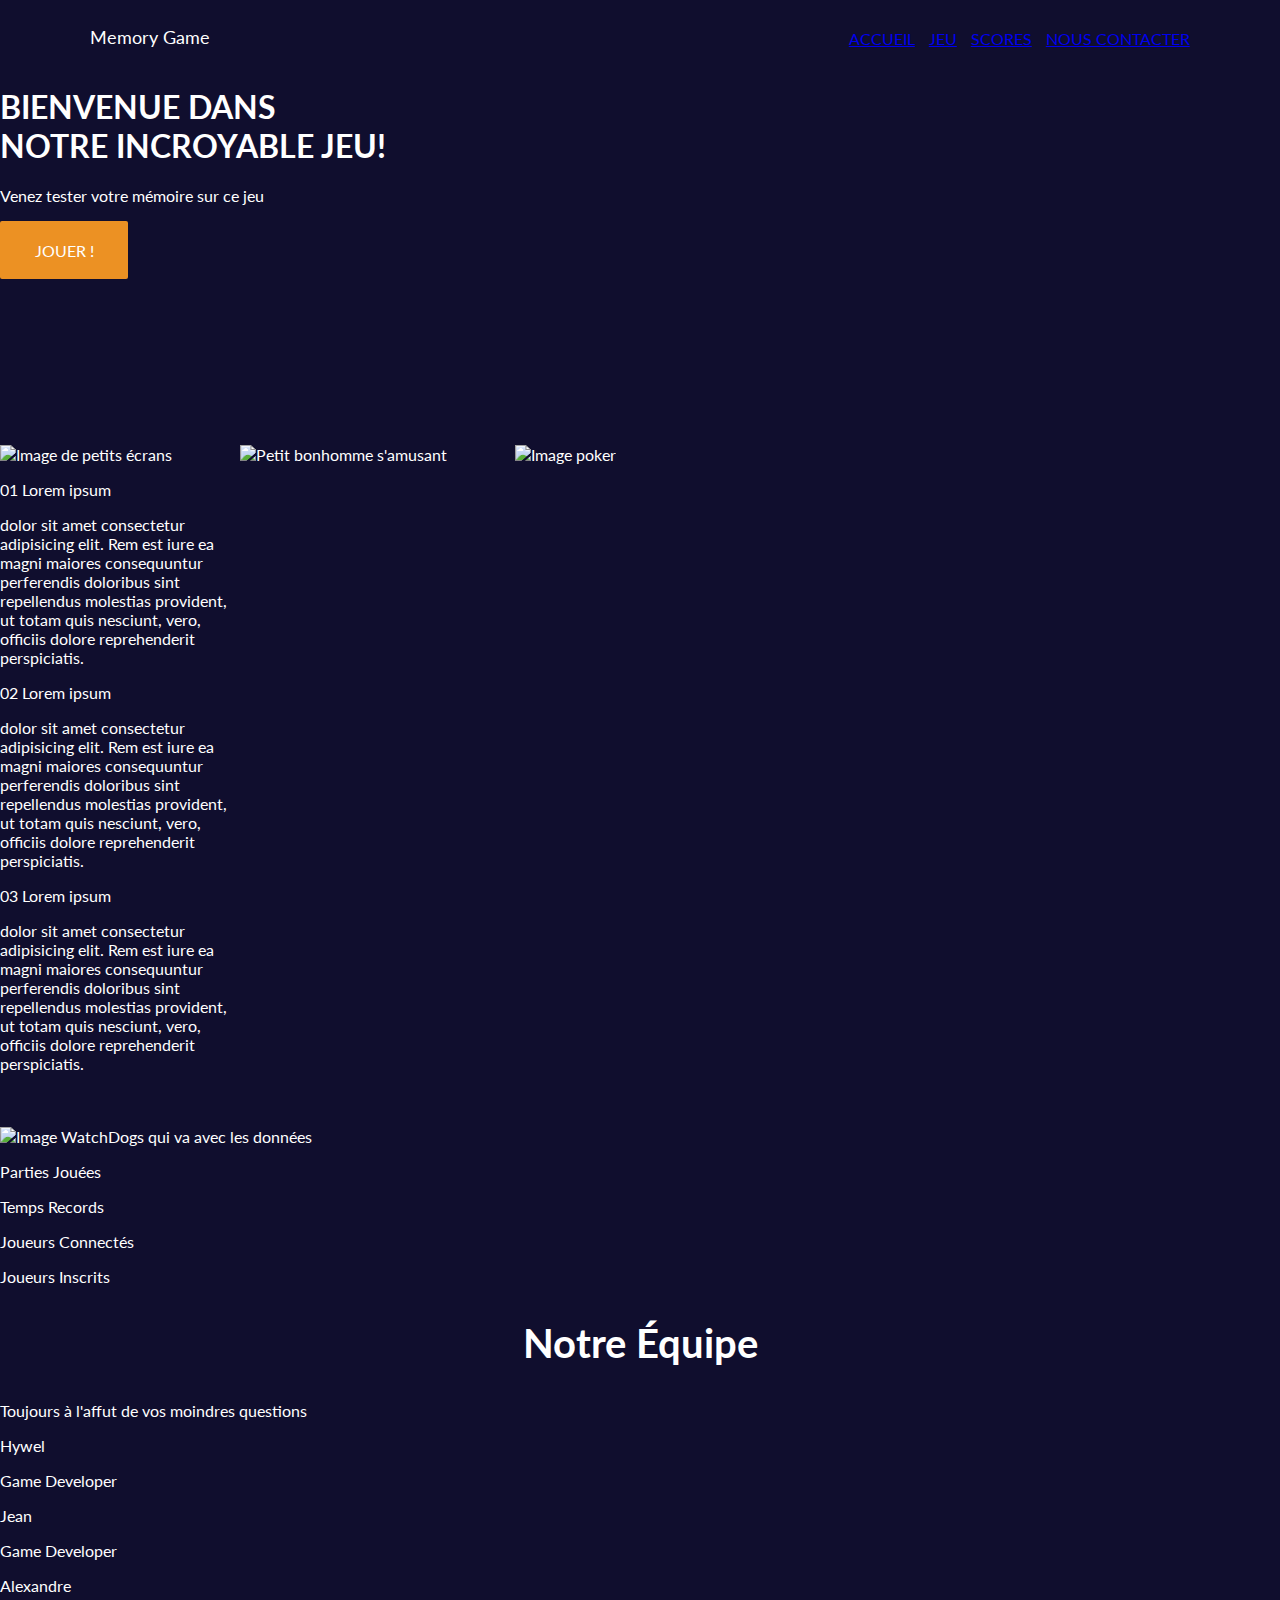
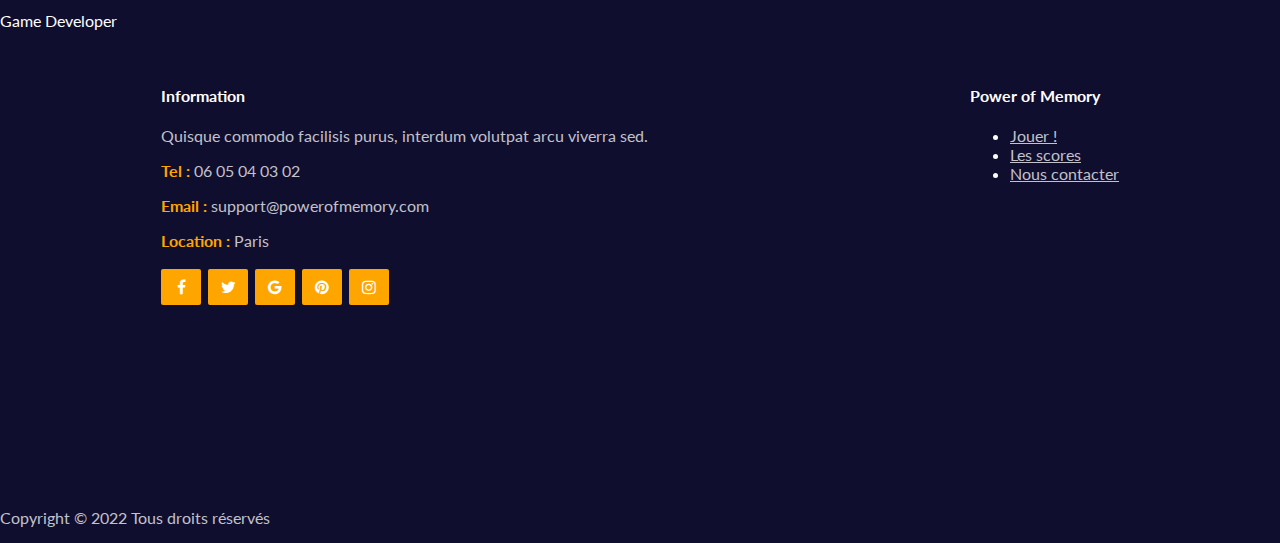
==== index.html @ 87649cc9 "add social icons" ====
<!DOCTYPE html>
<html lang="en">
    <head>
        <meta charset="UTF-8">
        <meta http-equiv="X-UA-Compatible" content="IE=edge">
        <meta name="viewport" content="width=device-width, initial-scale=1.0">
        <title>Page d'accueil</title>
        <link rel="stylesheet" href="assets/Index/header.css">
        <link rel="stylesheet" href="assets/Index/main.css">
        <link rel="stylesheet" href="assets/Index/footer.css">
        <!--Ajouter les boutons de réseaux sociaux-->
        <link rel="stylesheet" href="https://cdnjs.cloudflare.com/ajax/libs/font-awesome/4.7.0/css/font-awesome.min.css">
    </head>
    <body>
        <div class="background-naviguation">
            <!--Barre de naviguation de la page-->
            <header> 
                <p class="title">Memory Game</p> 
                <div class="links">
                    <div class="links2"> 
                        <a href="Accueil" id="lien">ACCUEIL</a>
                        <a href="Jeu" id="lien">JEU</a>
                        <a href="Scores" id="lien">SCORES</a>
                        <a href="Contact" id="lien">NOUS CONTACTER</a>
                    </div>
                </div>
            </header>

            <!--Ici c'est le Bienvenue-->
            <div> 
                <h1 class="titre-accueil">BIENVENUE DANS <br> NOTRE INCROYABLE JEU!</h1>

                <p class="accroche-titre">Venez tester votre mémoire sur ce jeu</p>

                <div class="Block-Jouer">
                    <a href="Jouer" class="Jouer"> <div>JOUER !</div> </a>
                </div>
            </div>
        </div>

        <!--Texte Explication Jeu-->
        <div class="block-Texts-Images"> <!---Block principal qui contient tous les blocks images et textes-->
            <div class="block-Images"> <!--Sous block du block principal contient les images-->
                <img src="/Projet-Puissance_4/assets/Images/images1.png" alt="Image de petits écrans" id="Images">
                <img src="/Projet-Puissance_4/assets/Images/images2.jpeg" alt="Petit bonhomme s'amusant" id="Images">
                <img src="/Projet-Puissance_4/assets/Images/images3.jpeg" alt="Image poker" id="Images">
            </div>
            <div class="block-Texts"> <!--Sous block du block principal contient les textes d'explication-->
                <div class="Textes1">
                    <p>01 Lorem ipsum</p>
                    <p>dolor sit amet consectetur <br> adipisicing elit. Rem est iure ea <br> magni maiores consequuntur <br> perferendis doloribus sint <br> repellendus molestias provident, <br> ut totam quis nesciunt, vero, <br> officiis dolore reprehenderit <br> perspiciatis.</p>
                </div>
                <div class="Textes2">
                    <p>02 Lorem ipsum</p>
                    <p>dolor sit amet consectetur <br> adipisicing elit. Rem est iure ea <br> magni maiores consequuntur <br> perferendis doloribus sint <br> repellendus molestias provident, <br> ut totam quis nesciunt, vero, <br> officiis dolore reprehenderit <br> perspiciatis.</p>
                </div>
                <div class="Textes3">               
                    <p>03 Lorem ipsum</p>
                    <p >dolor sit amet consectetur <br> adipisicing elit. Rem est iure ea <br> magni maiores consequuntur <br> perferendis doloribus sint <br> repellendus molestias provident, <br> ut totam quis nesciunt,  vero, <br> officiis dolore reprehenderit <br> perspiciatis.</p>
                </div>
            </div>
        </div>
        
        <!--Infos données jeu-->
        <div class="background-donnees">
            <br>
            <br>
            <div class="block-image-donnees">
                <div>
                    <img src="/Projet-Puissance_4/assets/Images/img-donnee.jpeg" alt="Image WatchDogs qui va avec les données">
                </div>
                <div class="all-donnees">
                    <div class="donnees-parties">
                        <div class="text1">
                            <p>Parties Jouées</p>
                        </div>
                        <div class="text2">
                            <p>Temps Records</p>
                        </div>
                    </div>
                    <div class="donnees-joueurs">
                        <div class="text3">
                            <p>Joueurs Connectés</p>
                        </div>
                        <div class="text4">
                            <p>Joueurs Inscrits</p>
                        </div>
                    </div>
                </div>
            </div>

            <!--Infos sur les Créateurs-->
            <h2 class="team">Notre Équipe</h2>
            <p class="accroche-team">Toujours à l'affut de vos moindres questions</p>

            
            <p class="noms-team">Hywel</p>
            <p>Game Developer</p>
            <a href=""></a>
            <a href=""></a>
            <a href=""></a>

            <p class="noms-team">Jean</p>
            <p>Game Developer</p>
            <a href=""></a>
            <a href=""></a>
            <a href=""></a>

            <p class="noms-team">Alexandre</p>
            <p>Game Developer</p>
            <a href="insta"></a>
            <a href="discord"></a>
            <a href="facebook"></a>
            <br>
        </div>

        <div class="background-Infos">
            <!--Informations et liens vers les réseaux sociaux et les autres pages-->
            <div class="informations">
                <article>
                    <h4>Information</h4>
                    <p>Quisque commodo facilisis purus, interdum volutpat arcu viverra sed.</p>
                    <p><strong>Tel :</strong> 06 05 04 03 02</p>
                    <p><strong>Email :</strong> support@powerofmemory.com</p>
                    <p><strong>Location :</strong> Paris</p>
                    <!--Lien vers les réseaux sociaux-->
                    <div>
                        <a href="#" class="fa fa-facebook"></a>
                        <a href="#" class="fa fa-twitter"></a>
                        <a href="#" class="fa fa-google"></a>
                        <a href="#" class="fa fa-pinterest"></a>
                        <a href="#" class="fa fa-instagram"></a>
                    </div>
                </article>
                <!--Lien vers d'autres pages html-->
                <aside>
                    <h4>Power of Memory</h4>
                    <ul>
                        <li><a href="index.html">Jouer !</a></li>
                        <li><a href="index.html">Les scores</a></li>
                        <li><a href="index.html">Nous contacter</a></li>
                    </ul>
                </aside>
            </div>
        

        <!--Voici le footer>-->
        <footer>
            <!--Message Cooyright-->
            <p>Copyright © 2022 Tous droits réservés</p>
        </footer>
        </div>
    </body>
</html>
---- assets/Index/header.css ----
header{
    display: flex;
    justify-content: space-around;
    color: white;
}

.links{
    display: flex;
    align-self: center;
    margin-left: 25%;
}

.links2{
    margin-top: 3%;
}

#lien{
    padding-left: 10px;
}

.title{
    margin-right: 10%;
    font-size: large;
    margin-top: 2%;
}
---- assets/Index/main.css ----
@import url('https://fonts.googleapis.com/css2?family=Lato&display=swap');



/* Styles global du texte de la page */

body{
    font-family: 'Lato', sans-serif;
    background-color: rgba(16,14,46,255);
    margin: 0%;
    color:  white;
}



/* Arrière plan du header jusqu'au bouton Jouer */

.backgroundNaviguation{
    background-image: url("/Projet-Puissance_4/assets/Images/background.png");
    background-position: center;
    background-repeat: no-repeat;
}



/* Styles de la partie accueil Bienvenue ainsi que le bouton Jouer */

.titreAccueil{
    text-align: center;
    font-size: 400%;
    margin-top: 10%;
}

.accrocheTitre{
    color : rgba(130,128,153,255);
    text-align: center;
    margin-top: -1.8%;
    font-weight: lighter;
}

.blocJouer{
    display: flex;
    justify-content: center;
}

.Jouer{
    margin-top: 1%;
    margin-bottom: 13%;
    background-color: rgba(236,145,35,255);
    color: white;
    width: 10%;
    padding-top: 1.5%;
    padding-bottom: 1.5%;
    display: flex;
    justify-content: center;
    border-radius: 2px;
    text-decoration: none;
}

.Jouer:hover{
    background-color: darkorange;
}



/* Style de la partie explication du jeu */

.blocTextsImages{
    display: flex;
    align-items: center;
    flex-direction: column;
}

.blocImages{
    display: flex;
    flex-direction: row;
    margin-right: 10%;
    margin-top: 3%;
    margin-right: -3%;
}

.imageOrdi{
    padding-right: 5%;
    width: 500px;
}

#Images{
    padding-right: 5%;
}

#numTexte{
    color: rgba(55,36,160,255);
    font-size: 200%;
}

#titreTexte{
    font-size: 90%;
}

#paragrapheExplicationJeu{
    color: rgba(130,128,153,255);
    font-weight: lighter;
    font-size: 80%;
}



/* Styles de la partie données et joueurs */

.Watchdogs{
    width: 500px;
    height: 300px;
    border-radius: 2px;
}

.backgroundDonnees{
    background-color: rgba(17,16,47,255);
}

.blocImageDonnees{
    display: flex;
    justify-content: center;
    flex-direction: row;
    
}

.blocJean{
    width: 80%;
    display: flex;
    justify-content: flex-start;
}

.allDonnees{
    width: 90%;
}

#textBox{
    font-size: 120%;
}

.Box1{
    display: flex;
    justify-content: center;
    text-align: center;
    margin-bottom: 9%;
    font-size: 15px;
}

.Bloc1{
    background-color: rgba(55,36,160,255);
    border-radius: 2px;
    padding-left: 45px;
    padding-right: 45px;
    padding-top: 15px;
    padding-bottom: 15px;
}

.Bloc2{
    background-color: rgba(24,161,95,255);
    border-radius: 2px;
    padding-left: 40px;
    padding-right: 45px;
    padding-top: 15px;
    padding-bottom: 15px;
    margin-left: 9%;

}

.Box2{
    display: flex;
    justify-content: center;
    text-align: center;
    font-size: 15px;
}

.Bloc3{
    background-color: rgba(185,28,168,255);
    border-radius: 2px;
    padding-left: 40px;
    padding-right: 37px;
    padding-top: 15px;
    padding-bottom: 15px;
}

.Bloc4{
    background-color: rgba(236,145,35,255);
    border-radius: 2px;
    padding-left: 40px;
    padding-right: 40px;
    padding-top: 15px;
    padding-bottom: 15px;
    margin-left: 9%;
}



/* Style de la partie Infos sur les Créateurs */

.team{
    text-align: center;
    font-size: 40px;
}

.accrocheTeam{
    text-align: center;
    margin-top: -2%;
    color: rgba(130,128,153,255);
}

.blocCreateurs{
    display: flex;
    flex-direction: row;
    justify-content: space-around;
    margin-top: 8%;
}

#Createurs{
    background-color: rgba(13,11,38,255);
    padding-top: 30px;
    padding-bottom: 30px;
    padding-left: 70px;
    padding-right: 70px;
}

#nomsTeam{
    text-align: center;
    font-size: 110%;
}

#textJob{
    text-align: center;
    color: rgba(130,128,153,255);
    font-size: 90%;
}

#Pdp{
    border-radius: 100px;
    width: 130px;
}


























/* Style de la partie infomartions et contacts */

.backgroundInfosContact{
    background-color: rgba(13,11,38,255);
}

.informations{
    display: flex;
    justify-content: space-around;
}

strong{
    color: #FFA500;
}
---- assets/Index/footer.css ----
footer {
    margin-top: 200px;
}

article p, footer, aside a {
    color: rgba(255, 255, 255, 0.75);
}

.fa {
    padding: 10px;
    width: 20px;
    text-align: center;
    text-decoration: none;
    margin: 3px 3px 3px 0;
    border-radius: 2px;
}

.fa-twitter, .fa-facebook, .fa-google, .fa-pinterest, .fa-instagram {
    background: #FFA500;
    color: white;
}
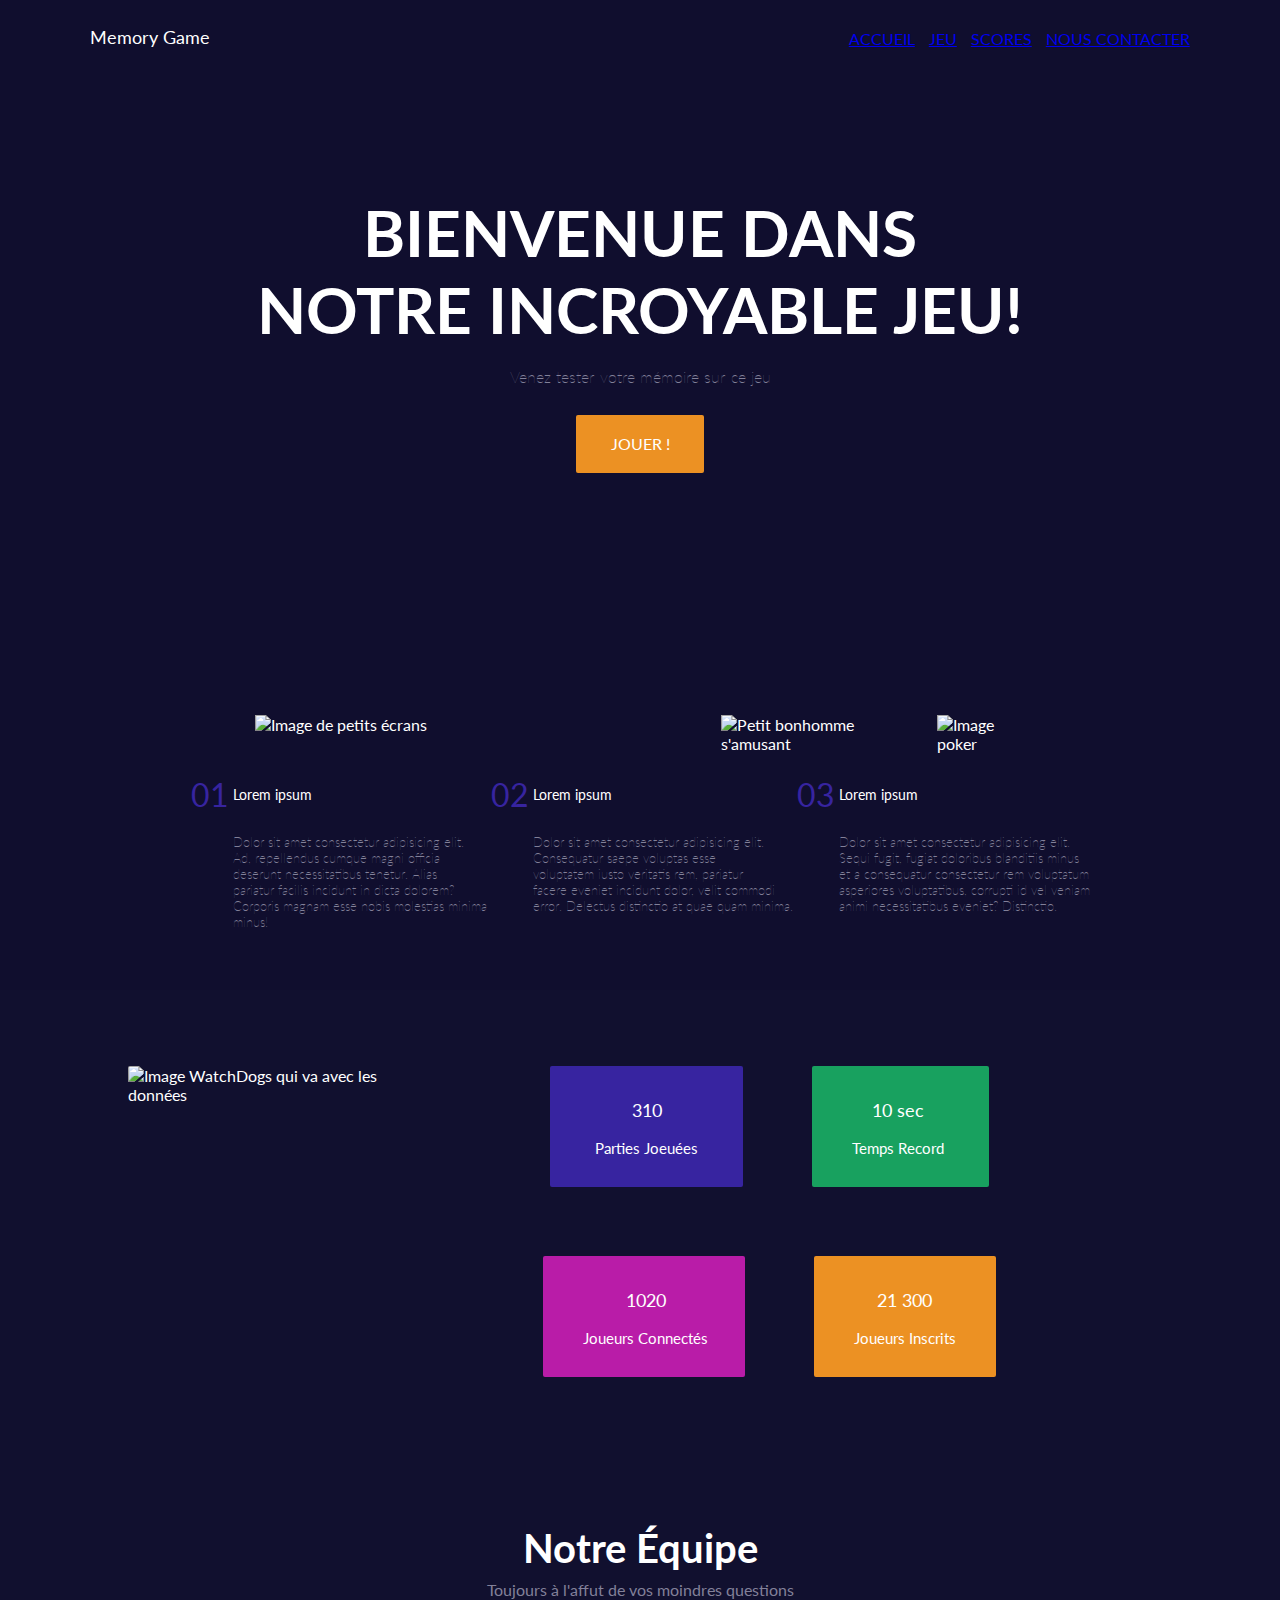
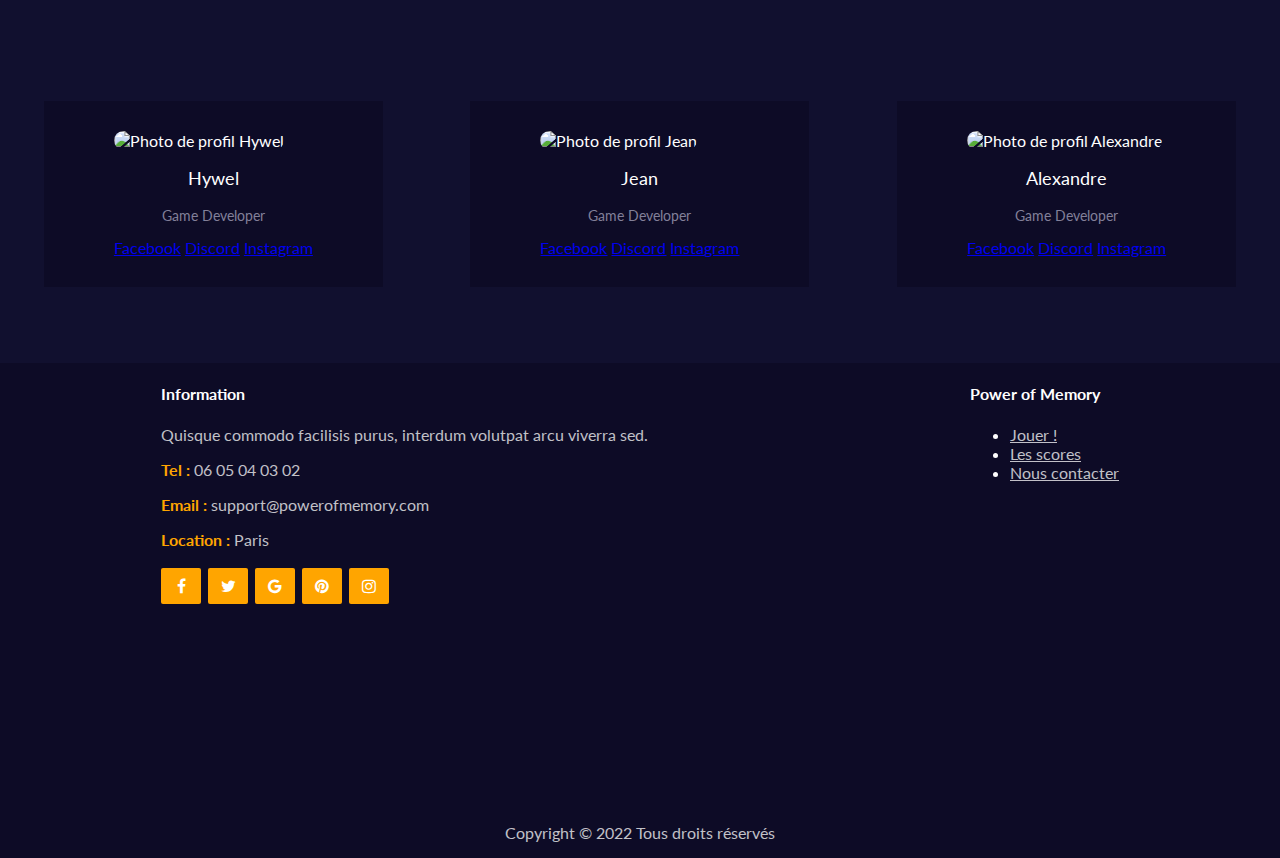
==== commit 570e8e49: "Merge branch 'main' into correction" ====
--- a/index.html
+++ b/index.html
@@ -12,7 +12,7 @@
         <link rel="stylesheet" href="https://cdnjs.cloudflare.com/ajax/libs/font-awesome/4.7.0/css/font-awesome.min.css">
     </head>
     <body>
-        <div class="background-naviguation">
+        <div class="backgroundNaviguation">
             <!--Barre de naviguation de la page-->
             <header> 
                 <p class="title">Memory Game</p> 
@@ -28,93 +28,119 @@
 
             <!--Ici c'est le Bienvenue-->
             <div> 
-                <h1 class="titre-accueil">BIENVENUE DANS <br> NOTRE INCROYABLE JEU!</h1>
+                <h1 class="titreAccueil">BIENVENUE DANS <br> NOTRE INCROYABLE JEU!</h1>
 
-                <p class="accroche-titre">Venez tester votre mémoire sur ce jeu</p>
+                <p class="accrocheTitre">Venez tester votre mémoire sur ce jeu</p>
 
-                <div class="Block-Jouer">
+                <div class="blocJouer">
                     <a href="Jouer" class="Jouer"> <div>JOUER !</div> </a>
                 </div>
             </div>
         </div>
+        <br>
+        <br>
 
         <!--Texte Explication Jeu-->
-        <div class="block-Texts-Images"> <!---Block principal qui contient tous les blocks images et textes-->
-            <div class="block-Images"> <!--Sous block du block principal contient les images-->
-                <img src="/Projet-Puissance_4/assets/Images/images1.png" alt="Image de petits écrans" id="Images">
+        <div class="blocTextsImages"> <!---Bloc principal qui contient tous les blocs images et textes-->
+            <div class="blocImages"> <!--Sous bloc du bloc principal contient les images-->
+                <img src="/Projet-Puissance_4/assets/Images/images1.png" alt="Image de petits écrans" class="imageOrdi">
                 <img src="/Projet-Puissance_4/assets/Images/images2.jpeg" alt="Petit bonhomme s'amusant" id="Images">
                 <img src="/Projet-Puissance_4/assets/Images/images3.jpeg" alt="Image poker" id="Images">
             </div>
-            <div class="block-Texts"> <!--Sous block du block principal contient les textes d'explication-->
-                <div class="Textes1">
-                    <p>01 Lorem ipsum</p>
-                    <p>dolor sit amet consectetur <br> adipisicing elit. Rem est iure ea <br> magni maiores consequuntur <br> perferendis doloribus sint <br> repellendus molestias provident, <br> ut totam quis nesciunt, vero, <br> officiis dolore reprehenderit <br> perspiciatis.</p>
-                </div>
-                <div class="Textes2">
-                    <p>02 Lorem ipsum</p>
-                    <p>dolor sit amet consectetur <br> adipisicing elit. Rem est iure ea <br> magni maiores consequuntur <br> perferendis doloribus sint <br> repellendus molestias provident, <br> ut totam quis nesciunt, vero, <br> officiis dolore reprehenderit <br> perspiciatis.</p>
-                </div>
-                <div class="Textes3">               
-                    <p>03 Lorem ipsum</p>
-                    <p >dolor sit amet consectetur <br> adipisicing elit. Rem est iure ea <br> magni maiores consequuntur <br> perferendis doloribus sint <br> repellendus molestias provident, <br> ut totam quis nesciunt,  vero, <br> officiis dolore reprehenderit <br> perspiciatis.</p>
-                </div>
-            </div>
+            <br>
+
+            <!--Tableau pour les paragraphes d'explications du jeu-->
+            <table align="center">
+                <tr>
+                    <td id="numTexte">01</td>
+                    <td id="titreTexte">Lorem ipsum</td>
+                    <td id="numTexte">02</td>
+                    <td id="titreTexte">Lorem ipsum</td>
+                    <td id="numTexte">03</td>
+                    <td id="titreTexte">Lorem ipsum</td>
+                </tr>
+                <tr>
+                    <td></td>
+                    <td id="paragrapheExplicationJeu"> <br> Dolor sit amet consectetur adipisicing elit. <br> Ad, repellendus cumque magni officia <br> deserunt necessitatibus tenetur. Alias <br> pariatur facilis incidunt in dicta dolorem? <br> Corporis magnam esse nobis molestias minima <br> minus!</td>
+                    <td></td>
+                    <td id="paragrapheExplicationJeu">Dolor sit amet consectetur adipisicing elit. <br> Consequatur saepe voluptas esse <br> voluptatem iusto veritatis rem, pariatur <br> facere eveniet incidunt dolor, velit commodi <br> error. Delectus distinctio at quae quam minima.</td>
+                    <td></td>
+                    <td id="paragrapheExplicationJeu">Dolor sit amet consectetur adipisicing elit. <br> Sequi fugit, fugiat doloribus blanditiis minus <br> et a consequatur consectetur rem voluptatum <br> asperiores voluptatibus, corrupti id vel veniam <br> animi necessitatibus eveniet? Distinctio.</td>
+                </tr>
+            </table>
         </div>
-        
+        <br><br><br>
+    
         <!--Infos données jeu-->
-        <div class="background-donnees">
+        <div class="backgroundDonnees">
             <br>
             <br>
-            <div class="block-image-donnees">
-                <div>
-                    <img src="/Projet-Puissance_4/assets/Images/img-donnee.jpeg" alt="Image WatchDogs qui va avec les données">
-                </div>
-                <div class="all-donnees">
-                    <div class="donnees-parties">
-                        <div class="text1">
-                            <p>Parties Jouées</p>
+            <br><br>
+            <div class="blocImageDonnees">
+                <div class="blocJean">
+                    <div>
+                        <img class="Watchdogs" src="/Projet-Puissance_4/assets/Images/img-donnee.jpeg" alt="Image WatchDogs qui va avec les données">
+                    </div>
+                    <div class="allDonnees">
+                        <div class="Box1">
+                            <div class="Bloc1">
+                                <p id="textBox">310</p>
+                                <p>Parties Joeuées</p>
+                            </div>
+                            <div class="Bloc2">
+                                <p id="textBox">10 sec</p>
+                                <p>Temps Record</p>
+                            </div>
                         </div>
-                        <div class="text2">
-                            <p>Temps Records</p>
-                        </div>
-                    </div>
-                    <div class="donnees-joueurs">
-                        <div class="text3">
-                            <p>Joueurs Connectés</p>
-                        </div>
-                        <div class="text4">
-                            <p>Joueurs Inscrits</p>
+                        <div class="Box2">
+                            <div class="Bloc3">
+                                <p id="textBox">1020</p>
+                                <p>Joueurs Connectés</p>
+                            </div>
+                            <div class="Bloc4">
+                                <p id="textBox">21 300</p>
+                                <p>Joueurs Inscrits</p>
+                            </div>
                         </div>
                     </div>
                 </div>
             </div>
+            <br><br><br><br><br><br>
 
             <!--Infos sur les Créateurs-->
             <h2 class="team">Notre Équipe</h2>
-            <p class="accroche-team">Toujours à l'affut de vos moindres questions</p>
+            <p class="accrocheTeam">Toujours à l'affut de vos moindres questions</p>
 
-            
-            <p class="noms-team">Hywel</p>
-            <p>Game Developer</p>
-            <a href=""></a>
-            <a href=""></a>
-            <a href=""></a>
-
-            <p class="noms-team">Jean</p>
-            <p>Game Developer</p>
-            <a href=""></a>
-            <a href=""></a>
-            <a href=""></a>
-
-            <p class="noms-team">Alexandre</p>
-            <p>Game Developer</p>
-            <a href="insta"></a>
-            <a href="discord"></a>
-            <a href="facebook"></a>
-            <br>
+            <div class="blocCreateurs">
+                <div id="Createurs">
+                    <img src="/Projet-Puissance_4/assets/Images/pdpHywel.jpeg" alt="Photo de profil Hywel" id="Pdp">
+                    <p id="nomsTeam">Hywel</p>
+                    <p id="textJob">Game Developer</p>
+                    <a href="index.html">Facebook</a>
+                    <a href="index.html">Discord</a>
+                    <a href="index.html">Instagram</a>
+                </div>
+                <div id="Createurs">
+                    <img src="/Projet-Puissance_4/assets/Images/pdpJean.png" alt="Photo de profil Jean" id="Pdp">
+                    <p id="nomsTeam" >Jean</p>
+                    <p id="textJob">Game Developer</p>
+                    <a href="index.html">Facebook</a>
+                    <a href="index.html">Discord</a>
+                    <a href="index.html">Instagram</a>
+                </div>
+                <div id="Createurs">
+                    <img src="/Projet-Puissance_4/assets/Images/pdpAlex.png" alt="Photo de profil Alexandre" id="Pdp">
+                    <p id="nomsTeam">Alexandre</p>
+                    <p id="textJob">Game Developer</p>
+                    <a href="index.html">Facebook</a>
+                    <a href="index.html">Discord</a>
+                    <a href="index.html">Instagram</a>
+                </div>
+            </div>
+            <br><br><br><br>
         </div>
 
-        <div class="background-Infos">
+        <div class="backgroundInfosContact">
             <!--Informations et liens vers les réseaux sociaux et les autres pages-->
             <div class="informations">
                 <article>
@@ -148,6 +174,7 @@
         <footer>
             <!--Message Cooyright-->
             <p>Copyright © 2022 Tous droits réservés</p>
+            <br>
         </footer>
         </div>
     </body>
--- a/assets/Index/footer.css
+++ b/assets/Index/footer.css
@@ -1,5 +1,7 @@
 footer {
     margin-top: 200px;
+    display: flex;
+    justify-content: center;
 }
 
 article p, footer, aside a {
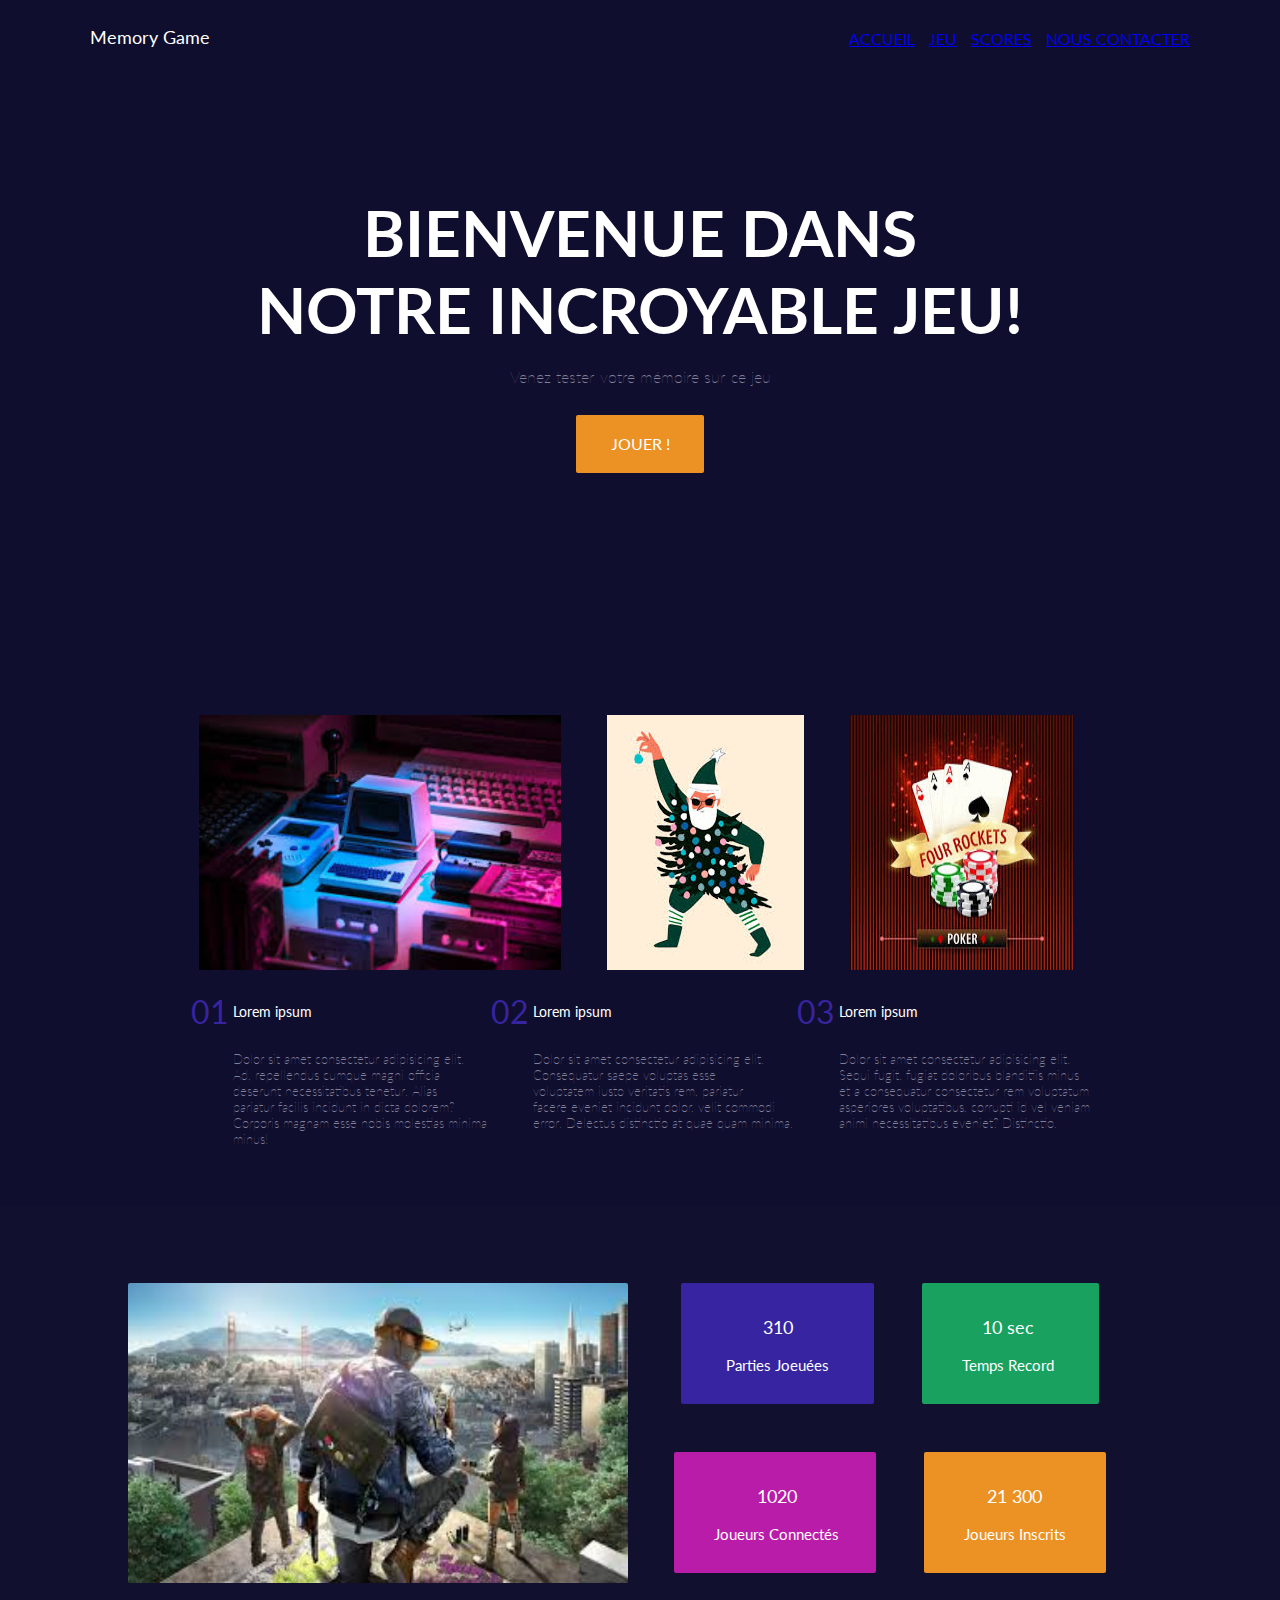
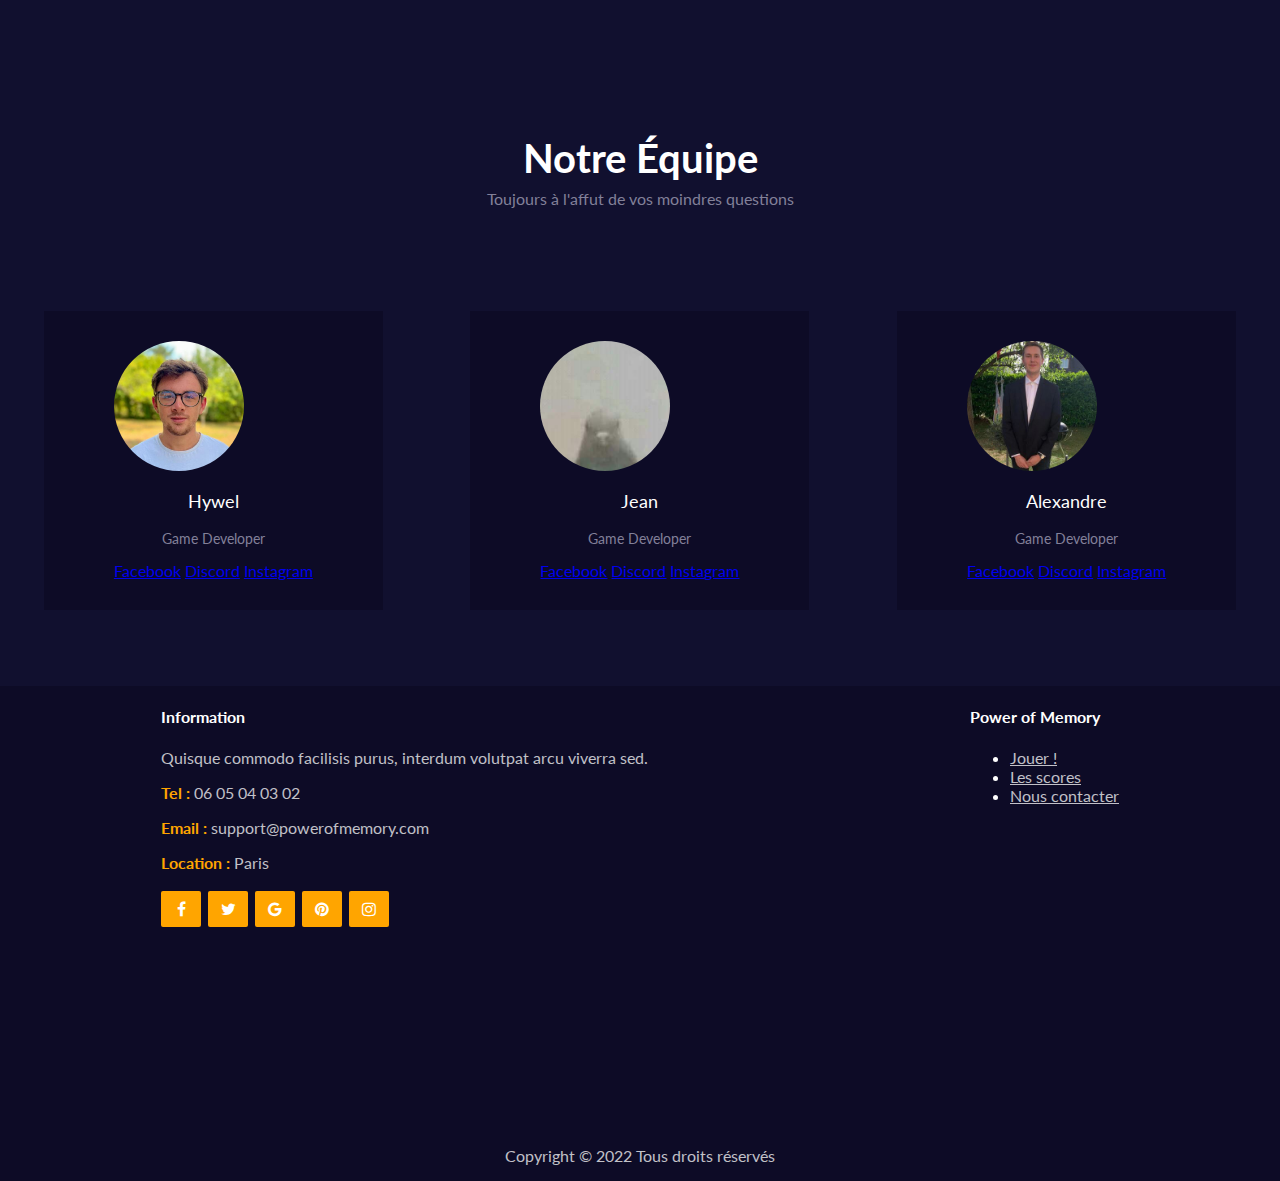
==== commit 836e0149: "Update index.html" ====
--- a/index.html
+++ b/index.html
@@ -43,9 +43,9 @@
         <!--Texte Explication Jeu-->
         <div class="blocTextsImages"> <!---Bloc principal qui contient tous les blocs images et textes-->
             <div class="blocImages"> <!--Sous bloc du bloc principal contient les images-->
-                <img src="/Projet-Puissance_4/assets/Images/images1.png" alt="Image de petits écrans" class="imageOrdi">
-                <img src="/Projet-Puissance_4/assets/Images/images2.jpeg" alt="Petit bonhomme s'amusant" id="Images">
-                <img src="/Projet-Puissance_4/assets/Images/images3.jpeg" alt="Image poker" id="Images">
+                <img src="/assets/Images/images1.png" alt="Image de petits écrans" class="imageOrdi">
+                <img src="/assets/Images/images2.jpeg" alt="Petit bonhomme s'amusant" id="Images">
+                <img src="/assets/Images/images3.jpeg" alt="Image poker" id="Images">
             </div>
             <br>
 
@@ -79,7 +79,7 @@
             <div class="blocImageDonnees">
                 <div class="blocJean">
                     <div>
-                        <img class="Watchdogs" src="/Projet-Puissance_4/assets/Images/img-donnee.jpeg" alt="Image WatchDogs qui va avec les données">
+                        <img class="Watchdogs" src="/assets/Images/img-donnee.jpeg" alt="Image WatchDogs qui va avec les données">
                     </div>
                     <div class="allDonnees">
                         <div class="Box1">
@@ -113,7 +113,7 @@
 
             <div class="blocCreateurs">
                 <div id="Createurs">
-                    <img src="/Projet-Puissance_4/assets/Images/pdpHywel.jpeg" alt="Photo de profil Hywel" id="Pdp">
+                    <img src="/assets/Images/pdpHywel.jpeg" alt="Photo de profil Hywel" id="Pdp">
                     <p id="nomsTeam">Hywel</p>
                     <p id="textJob">Game Developer</p>
                     <a href="index.html">Facebook</a>
@@ -121,7 +121,7 @@
                     <a href="index.html">Instagram</a>
                 </div>
                 <div id="Createurs">
-                    <img src="/Projet-Puissance_4/assets/Images/pdpJean.png" alt="Photo de profil Jean" id="Pdp">
+                    <img src="/assets/Images/pdpJean.png" alt="Photo de profil Jean" id="Pdp">
                     <p id="nomsTeam" >Jean</p>
                     <p id="textJob">Game Developer</p>
                     <a href="index.html">Facebook</a>
@@ -129,7 +129,7 @@
                     <a href="index.html">Instagram</a>
                 </div>
                 <div id="Createurs">
-                    <img src="/Projet-Puissance_4/assets/Images/pdpAlex.png" alt="Photo de profil Alexandre" id="Pdp">
+                    <img src="/assets/Images/pdpAlex.jpeg" alt="Photo de profil Alexandre" id="Pdp">
                     <p id="nomsTeam">Alexandre</p>
                     <p id="textJob">Game Developer</p>
                     <a href="index.html">Facebook</a>
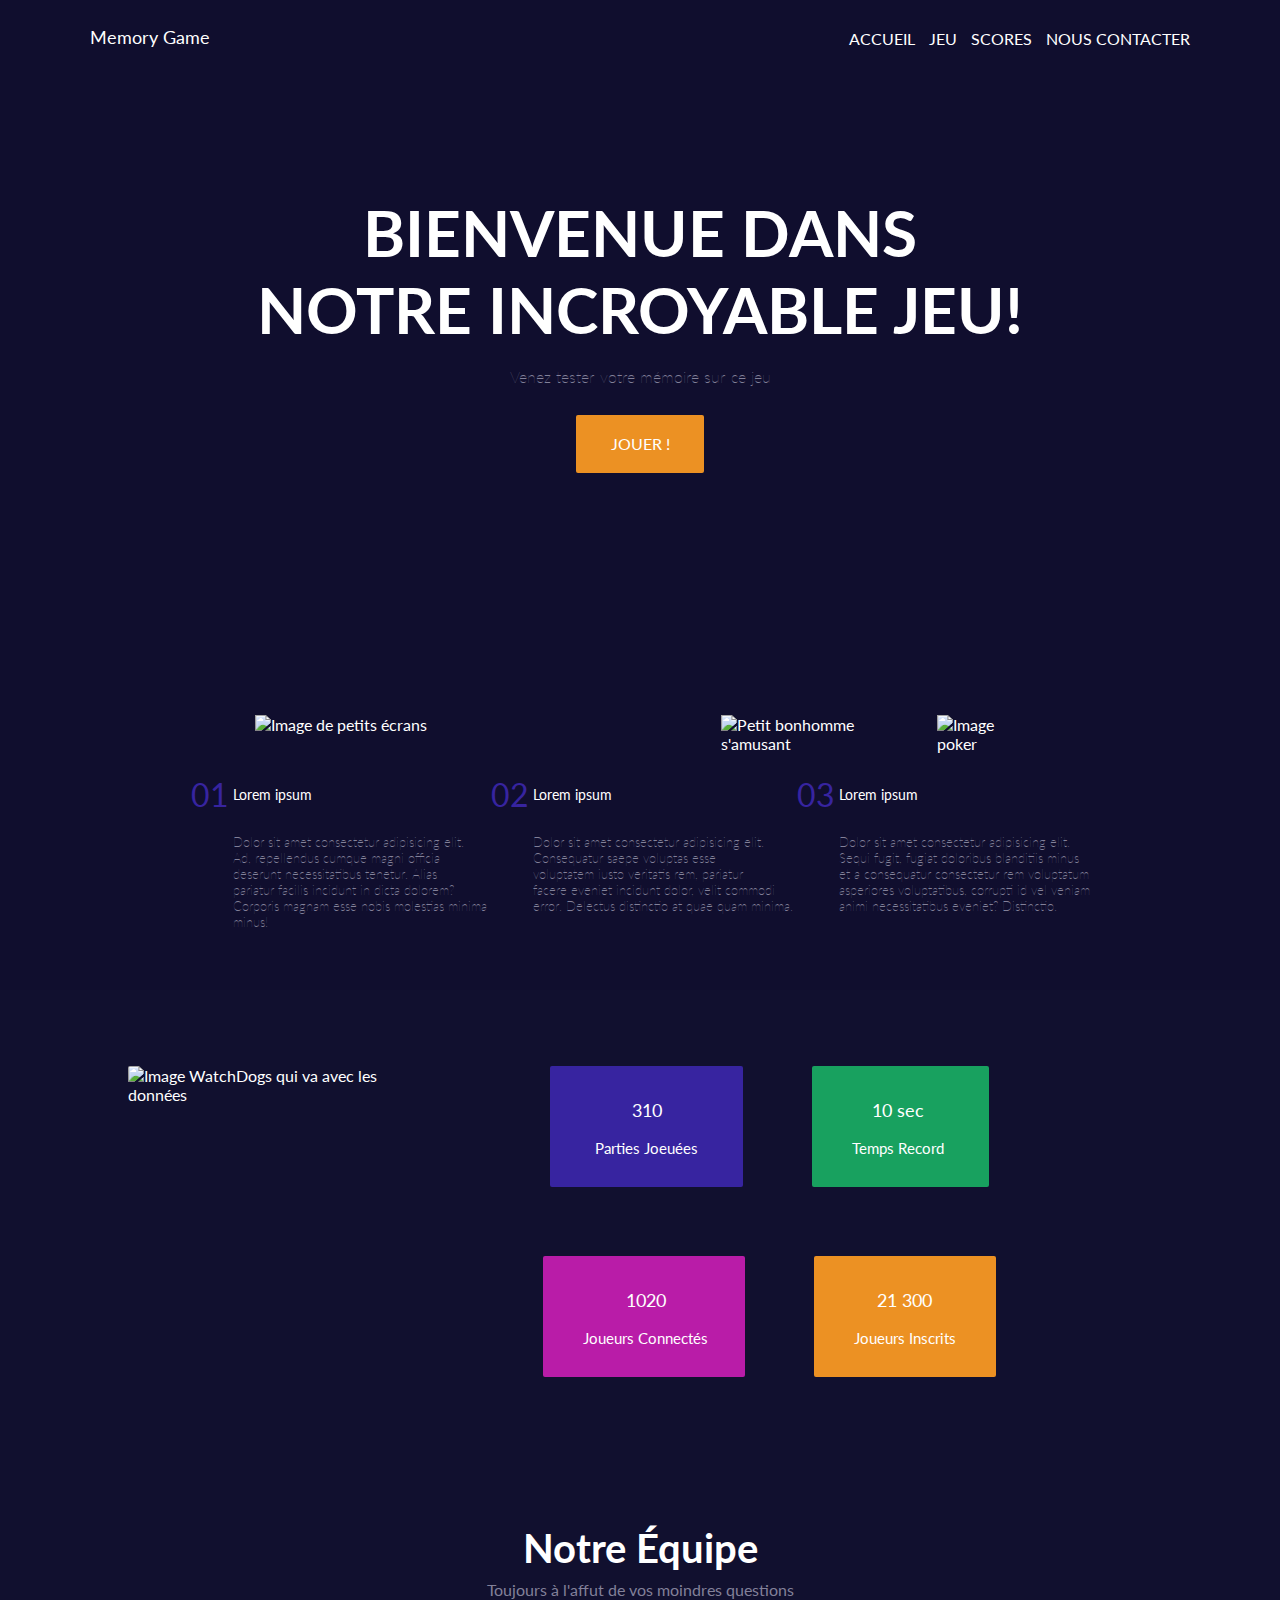
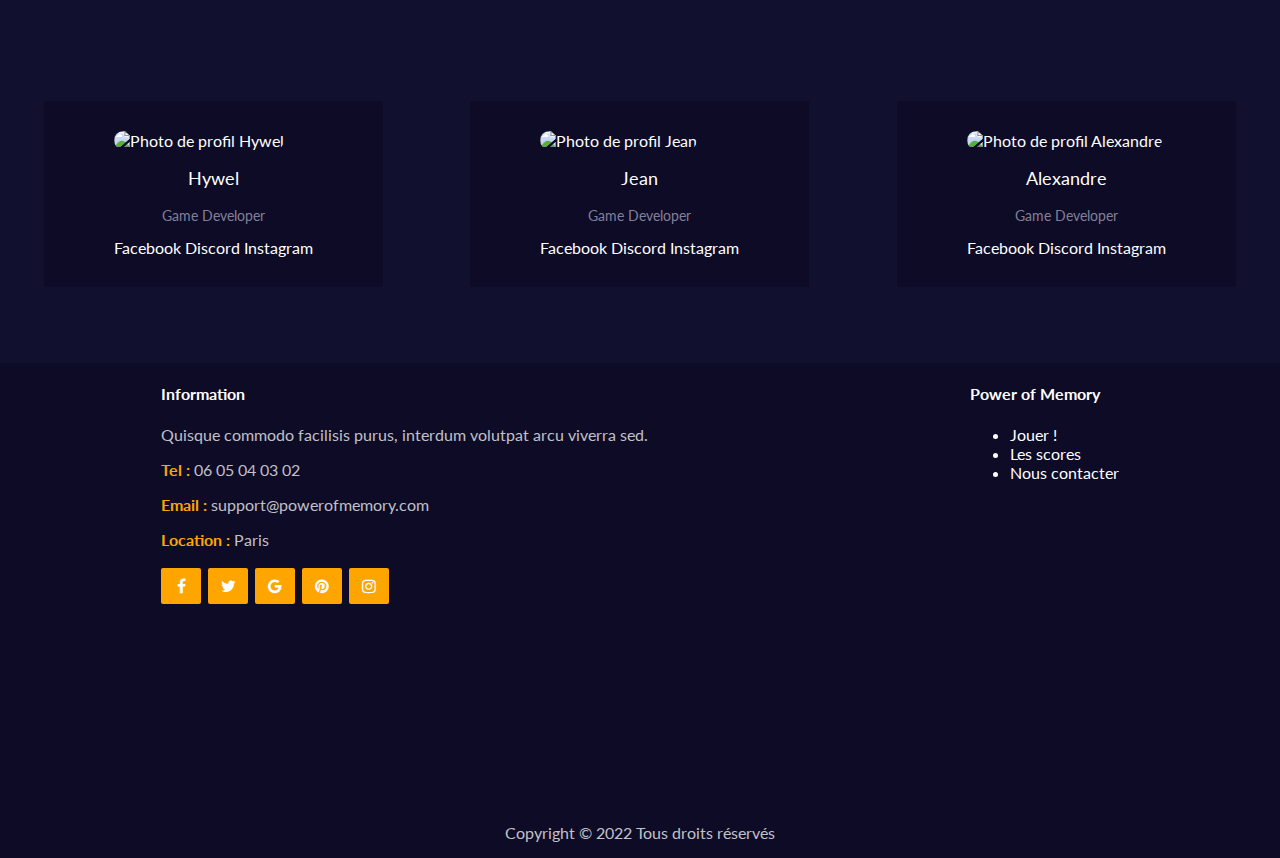
==== commit 72ee46a3: "organisation" ====
--- a/index.html
+++ b/index.html
@@ -1,182 +1,185 @@
 <!DOCTYPE html>
-<html lang="en">
-    <head>
-        <meta charset="UTF-8">
-        <meta http-equiv="X-UA-Compatible" content="IE=edge">
-        <meta name="viewport" content="width=device-width, initial-scale=1.0">
-        <title>Page d'accueil</title>
-        <link rel="stylesheet" href="assets/Index/header.css">
-        <link rel="stylesheet" href="assets/Index/main.css">
-        <link rel="stylesheet" href="assets/Index/footer.css">
-        <!--Ajouter les boutons de réseaux sociaux-->
-        <link rel="stylesheet" href="https://cdnjs.cloudflare.com/ajax/libs/font-awesome/4.7.0/css/font-awesome.min.css">
-    </head>
-    <body>
-        <div class="backgroundNaviguation">
-            <!--Barre de naviguation de la page-->
-            <header> 
-                <p class="title">Memory Game</p> 
-                <div class="links">
-                    <div class="links2"> 
-                        <a href="Accueil" id="lien">ACCUEIL</a>
-                        <a href="Jeu" id="lien">JEU</a>
-                        <a href="Scores" id="lien">SCORES</a>
-                        <a href="Contact" id="lien">NOUS CONTACTER</a>
+    <html lang="en">
+        <head>
+            <meta charset="UTF-8">
+            <meta http-equiv="X-UA-Compatible" content="IE=edge">
+            <meta name="viewport" content="width=device-width, initial-scale=1.0">
+            <title>Accueil</title>
+            <link rel="stylesheet" href="assets/index.css">
+            <link rel="preconnect" href="https://fonts.googleapis.com">
+            <link rel="preconnect" href="https://fonts.gstatic.com" crossorigin>
+            <link href="https://fonts.googleapis.com/css2?family=Lato&display=swap" rel="stylesheet">
+            <!--Ajouter les boutons de réseaux sociaux-->
+            <link rel="stylesheet" href="https://cdnjs.cloudflare.com/ajax/libs/font-awesome/4.7.0/css/font-awesome.min.css">
+        </head>
+        <body>
+            <div class="backgroundNaviguation">
+                <!--Barre de naviguation de la page-->
+                <header> 
+                    <p class="title">Memory Game</p> 
+                    <div class="links">
+                        <div class="links2"> 
+                            <a href="index.html" id="lien">ACCUEIL</a>
+                            <a href="memory.html" id="lien">JEU</a>
+                            <a href="scores.html" id="lien">SCORES</a>
+                            <a href="contact.html" id="lien">NOUS CONTACTER</a>
+                        </div>
+                    </div>
+                </header>
+                <!--Phrase d'accueil du site-->
+                <div> 
+                    <h1 class="titreAccueil">BIENVENUE DANS <br> NOTRE INCROYABLE JEU!</h1>
+                    <p class="accrocheTitre">Venez tester votre mémoire sur ce jeu</p>
+                    <div class="blocJouer">
+                        <a href="memory.html" class="Jouer"> <div>JOUER !</div> </a>
                     </div>
                 </div>
-            </header>
-
-            <!--Ici c'est le Bienvenue-->
-            <div> 
-                <h1 class="titreAccueil">BIENVENUE DANS <br> NOTRE INCROYABLE JEU!</h1>
-
-                <p class="accrocheTitre">Venez tester votre mémoire sur ce jeu</p>
-
-                <div class="blocJouer">
-                    <a href="Jouer" class="Jouer"> <div>JOUER !</div> </a>
-                </div>
-            </div>
-        </div>
-        <br>
-        <br>
-
-        <!--Texte Explication Jeu-->
-        <div class="blocTextsImages"> <!---Bloc principal qui contient tous les blocs images et textes-->
-            <div class="blocImages"> <!--Sous bloc du bloc principal contient les images-->
-                <img src="/assets/Images/images1.png" alt="Image de petits écrans" class="imageOrdi">
-                <img src="/assets/Images/images2.jpeg" alt="Petit bonhomme s'amusant" id="Images">
-                <img src="/assets/Images/images3.jpeg" alt="Image poker" id="Images">
             </div>
             <br>
-
-            <!--Tableau pour les paragraphes d'explications du jeu-->
-            <table align="center">
-                <tr>
-                    <td id="numTexte">01</td>
-                    <td id="titreTexte">Lorem ipsum</td>
-                    <td id="numTexte">02</td>
-                    <td id="titreTexte">Lorem ipsum</td>
-                    <td id="numTexte">03</td>
-                    <td id="titreTexte">Lorem ipsum</td>
-                </tr>
-                <tr>
-                    <td></td>
-                    <td id="paragrapheExplicationJeu"> <br> Dolor sit amet consectetur adipisicing elit. <br> Ad, repellendus cumque magni officia <br> deserunt necessitatibus tenetur. Alias <br> pariatur facilis incidunt in dicta dolorem? <br> Corporis magnam esse nobis molestias minima <br> minus!</td>
-                    <td></td>
-                    <td id="paragrapheExplicationJeu">Dolor sit amet consectetur adipisicing elit. <br> Consequatur saepe voluptas esse <br> voluptatem iusto veritatis rem, pariatur <br> facere eveniet incidunt dolor, velit commodi <br> error. Delectus distinctio at quae quam minima.</td>
-                    <td></td>
-                    <td id="paragrapheExplicationJeu">Dolor sit amet consectetur adipisicing elit. <br> Sequi fugit, fugiat doloribus blanditiis minus <br> et a consequatur consectetur rem voluptatum <br> asperiores voluptatibus, corrupti id vel veniam <br> animi necessitatibus eveniet? Distinctio.</td>
-                </tr>
-            </table>
-        </div>
-        <br><br><br>
-    
-        <!--Infos données jeu-->
-        <div class="backgroundDonnees">
+            <br>
+            <!--Explications du jeu-->
+            <!---Bloc principal contenant tous les blocs images et textes-->
+            <div class="blocTextsImages">
+                <!--Sous bloc du bloc principal contenant les images-->
+                <div class="blocImages">
+                    <img src="assets/images/images1.png" alt="Image de petits écrans" class="imageOrdi">
+                    <img src="assets/images/images2.jpeg" alt="Petit bonhomme s'amusant" id="Images">
+                    <img src="assets/images/images3.jpeg" alt="Image poker" id="Images">
+                </div>
+                <br>
+                <!--Tableau pour les explications du jeu-->
+                <table align="center">
+                    <tr>
+                        <td id="numTexte">01</td>
+                        <td id="titreTexte">Lorem ipsum</td>
+                        <td id="numTexte">02</td>
+                        <td id="titreTexte">Lorem ipsum</td>
+                        <td id="numTexte">03</td>
+                        <td id="titreTexte">Lorem ipsum</td>
+                    </tr>
+                    <tr>
+                        <td></td>
+                        <td id="paragrapheExplicationJeu"><br>Dolor sit amet consectetur adipisicing elit.<br>Ad, repellendus cumque magni officia<br>deserunt necessitatibus tenetur. Alias<br>pariatur facilis incidunt in dicta dolorem?<br>Corporis magnam esse nobis molestias minima<br>minus!</td>
+                        <td></td>
+                        <td id="paragrapheExplicationJeu">Dolor sit amet consectetur adipisicing elit.<br>Consequatur saepe voluptas esse<br>voluptatem iusto veritatis rem, pariatur<br>facere eveniet incidunt dolor, velit commodi<br>error. Delectus distinctio at quae quam minima.</td>
+                        <td></td>
+                        <td id="paragrapheExplicationJeu">Dolor sit amet consectetur adipisicing elit.<br>Sequi fugit, fugiat doloribus blanditiis minus<br>et a consequatur consectetur rem voluptatum<br>asperiores voluptatibus, corrupti id vel veniam<br>animi necessitatibus eveniet? Distinctio.</td>
+                    </tr>
+                </table>
+            </div>
             <br>
             <br>
-            <br><br>
-            <div class="blocImageDonnees">
-                <div class="blocJean">
-                    <div>
-                        <img class="Watchdogs" src="/assets/Images/img-donnee.jpeg" alt="Image WatchDogs qui va avec les données">
-                    </div>
-                    <div class="allDonnees">
-                        <div class="Box1">
-                            <div class="Bloc1">
-                                <p id="textBox">310</p>
-                                <p>Parties Joeuées</p>
+            <br>
+            <!--Infos données du jeu-->
+            <div class="backgroundDonnees">
+                <br>
+                <br>
+                <br>
+                <br>
+                <div class="blocImageDonnees">
+                    <div class="blocJean">
+                        <div>
+                            <img class="Watchdogs" src="assets/images/img-donnee.jpeg" alt="Image WatchDogs qui va avec les données">
+                        </div>
+                        <div class="allDonnees">
+                            <div class="Box1">
+                                <div class="Bloc1">
+                                    <p id="textBox">310</p>
+                                    <p>Parties Joeuées</p>
+                                </div>
+                                <div class="Bloc2">
+                                    <p id="textBox">10 sec</p>
+                                    <p>Temps Record</p>
+                                </div>
                             </div>
-                            <div class="Bloc2">
-                                <p id="textBox">10 sec</p>
-                                <p>Temps Record</p>
-                            </div>
-                        </div>
-                        <div class="Box2">
-                            <div class="Bloc3">
-                                <p id="textBox">1020</p>
-                                <p>Joueurs Connectés</p>
-                            </div>
-                            <div class="Bloc4">
-                                <p id="textBox">21 300</p>
-                                <p>Joueurs Inscrits</p>
+                            <div class="Box2">
+                                <div class="Bloc3">
+                                    <p id="textBox">1020</p>
+                                    <p>Joueurs Connectés</p>
+                                </div>
+                                <div class="Bloc4">
+                                    <p id="textBox">21 300</p>
+                                    <p>Joueurs Inscrits</p>
+                                </div>
                             </div>
                         </div>
                     </div>
                 </div>
+                <br>
+                <br>
+                <br>
+                <br>
+                <br>
+                <br>
+                <!--Infos sur les Créateurs-->
+                <h2 class="team">Notre Équipe</h2>
+                <p class="accrocheTeam">Toujours à l'affut de vos moindres questions</p>
+                <div class="blocCreateurs">
+                    <div id="Createurs">
+                        <img src="assets/images/pdpHywel.jpeg" alt="Photo de profil Hywel" id="Pdp">
+                        <p id="nomsTeam">Hywel</p>
+                        <p id="textJob">Game Developer</p>
+                        <a href="">Facebook</a>
+                        <a href="">Discord</a>
+                        <a href="">Instagram</a>
+                    </div>
+                    <div id="Createurs">
+                        <img src="assets/images/pdpJean.png" alt="Photo de profil Jean" id="Pdp">
+                        <p id="nomsTeam" >Jean</p>
+                        <p id="textJob">Game Developer</p>
+                        <a href="">Facebook</a>
+                        <a href="">Discord</a>
+                        <a href="">Instagram</a>
+                    </div>
+                    <div id="Createurs">
+                        <img src="assets/images/pdpAlex.jpeg" alt="Photo de profil Alexandre" id="Pdp">
+                        <p id="nomsTeam">Alexandre</p>
+                        <p id="textJob">Game Developer</p>
+                        <a href="">Facebook</a>
+                        <a href="">Discord</a>
+                        <a href="">Instagram</a>
+                    </div>
+                </div>
+                <br>
+                <br>
+                <br>
+                <br>
             </div>
-            <br><br><br><br><br><br>
+            <div class="backgroundInfosContact">
+                <!--Informations et liens vers les réseaux sociaux et les autres pages-->
+                <div class="informations">
+                    <article>
+                        <h4>Information</h4>
+                        <p>Quisque commodo facilisis purus, interdum volutpat arcu viverra sed.</p>
+                        <p><strong>Tel :</strong> 06 05 04 03 02</p>
+                        <p><strong>Email :</strong> support@powerofmemory.com</p>
+                        <p><strong>Location :</strong> Paris</p>
+                        <!--Lien vers les réseaux sociaux-->
+                        <div>
+                            <a href="" class="fa fa-facebook"></a>
+                            <a href="" class="fa fa-twitter"></a>
+                            <a href="" class="fa fa-google"></a>
+                            <a href="" class="fa fa-pinterest"></a>
+                            <a href="" class="fa fa-instagram"></a>
+                        </div>
+                    </article>
+                    <!--Lien vers d'autres pages html-->
+                    <aside>
+                        <h4>Power of Memory</h4>
+                        <ul>
+                            <li><a href="memory.html">Jouer !</a></li>
+                            <li><a href="scores.html">Les scores</a></li>
+                            <li><a href="contact.html">Nous contacter</a></li>
+                        </ul>
+                    </aside>
+                </div>
+                <!--Footer de la page-->
+                <footer>
+                    <!--Message Cooyright-->
+                    <p>Copyright © 2022 Tous droits réservés</p>
+                    <br>
+                </footer>
+            </div>
+        </body>
+    </html>
 
-            <!--Infos sur les Créateurs-->
-            <h2 class="team">Notre Équipe</h2>
-            <p class="accrocheTeam">Toujours à l'affut de vos moindres questions</p>
-
-            <div class="blocCreateurs">
-                <div id="Createurs">
-                    <img src="/assets/Images/pdpHywel.jpeg" alt="Photo de profil Hywel" id="Pdp">
-                    <p id="nomsTeam">Hywel</p>
-                    <p id="textJob">Game Developer</p>
-                    <a href="index.html">Facebook</a>
-                    <a href="index.html">Discord</a>
-                    <a href="index.html">Instagram</a>
-                </div>
-                <div id="Createurs">
-                    <img src="/assets/Images/pdpJean.png" alt="Photo de profil Jean" id="Pdp">
-                    <p id="nomsTeam" >Jean</p>
-                    <p id="textJob">Game Developer</p>
-                    <a href="index.html">Facebook</a>
-                    <a href="index.html">Discord</a>
-                    <a href="index.html">Instagram</a>
-                </div>
-                <div id="Createurs">
-                    <img src="/assets/Images/pdpAlex.jpeg" alt="Photo de profil Alexandre" id="Pdp">
-                    <p id="nomsTeam">Alexandre</p>
-                    <p id="textJob">Game Developer</p>
-                    <a href="index.html">Facebook</a>
-                    <a href="index.html">Discord</a>
-                    <a href="index.html">Instagram</a>
-                </div>
-            </div>
-            <br><br><br><br>
-        </div>
-
-        <div class="backgroundInfosContact">
-            <!--Informations et liens vers les réseaux sociaux et les autres pages-->
-            <div class="informations">
-                <article>
-                    <h4>Information</h4>
-                    <p>Quisque commodo facilisis purus, interdum volutpat arcu viverra sed.</p>
-                    <p><strong>Tel :</strong> 06 05 04 03 02</p>
-                    <p><strong>Email :</strong> support@powerofmemory.com</p>
-                    <p><strong>Location :</strong> Paris</p>
-                    <!--Lien vers les réseaux sociaux-->
-                    <div>
-                        <a href="#" class="fa fa-facebook"></a>
-                        <a href="#" class="fa fa-twitter"></a>
-                        <a href="#" class="fa fa-google"></a>
-                        <a href="#" class="fa fa-pinterest"></a>
-                        <a href="#" class="fa fa-instagram"></a>
-                    </div>
-                </article>
-                <!--Lien vers d'autres pages html-->
-                <aside>
-                    <h4>Power of Memory</h4>
-                    <ul>
-                        <li><a href="index.html">Jouer !</a></li>
-                        <li><a href="index.html">Les scores</a></li>
-                        <li><a href="index.html">Nous contacter</a></li>
-                    </ul>
-                </aside>
-            </div>
-        
-
-        <!--Voici le footer>-->
-        <footer>
-            <!--Message Cooyright-->
-            <p>Copyright © 2022 Tous droits réservés</p>
-            <br>
-        </footer>
-        </div>
-    </body>
-</html>
-
--- a/assets/index.css
+++ b/assets/index.css
@@ -0,0 +1,4 @@
+@import "styles/index/body.css";
+@import "styles/index/header.css";
+@import "styles/index/main.css";
+@import "styles/index/footer.css";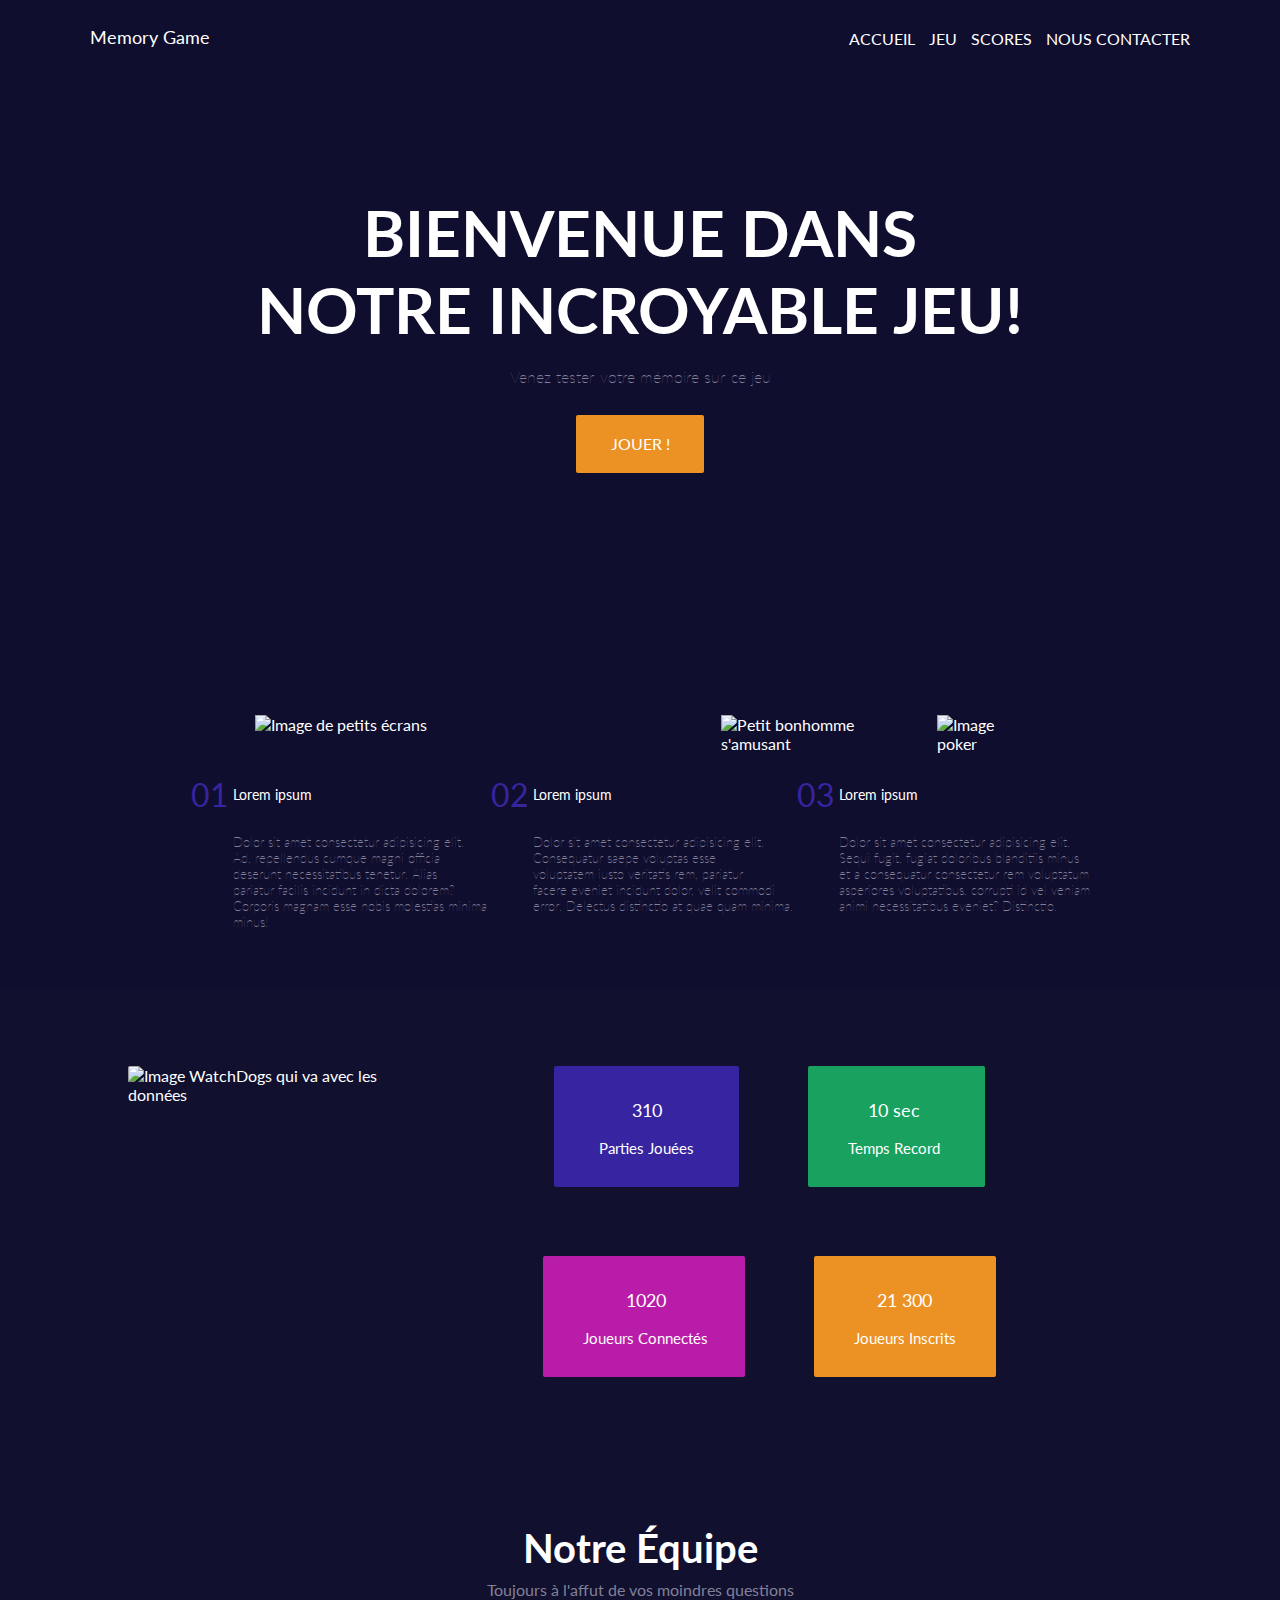
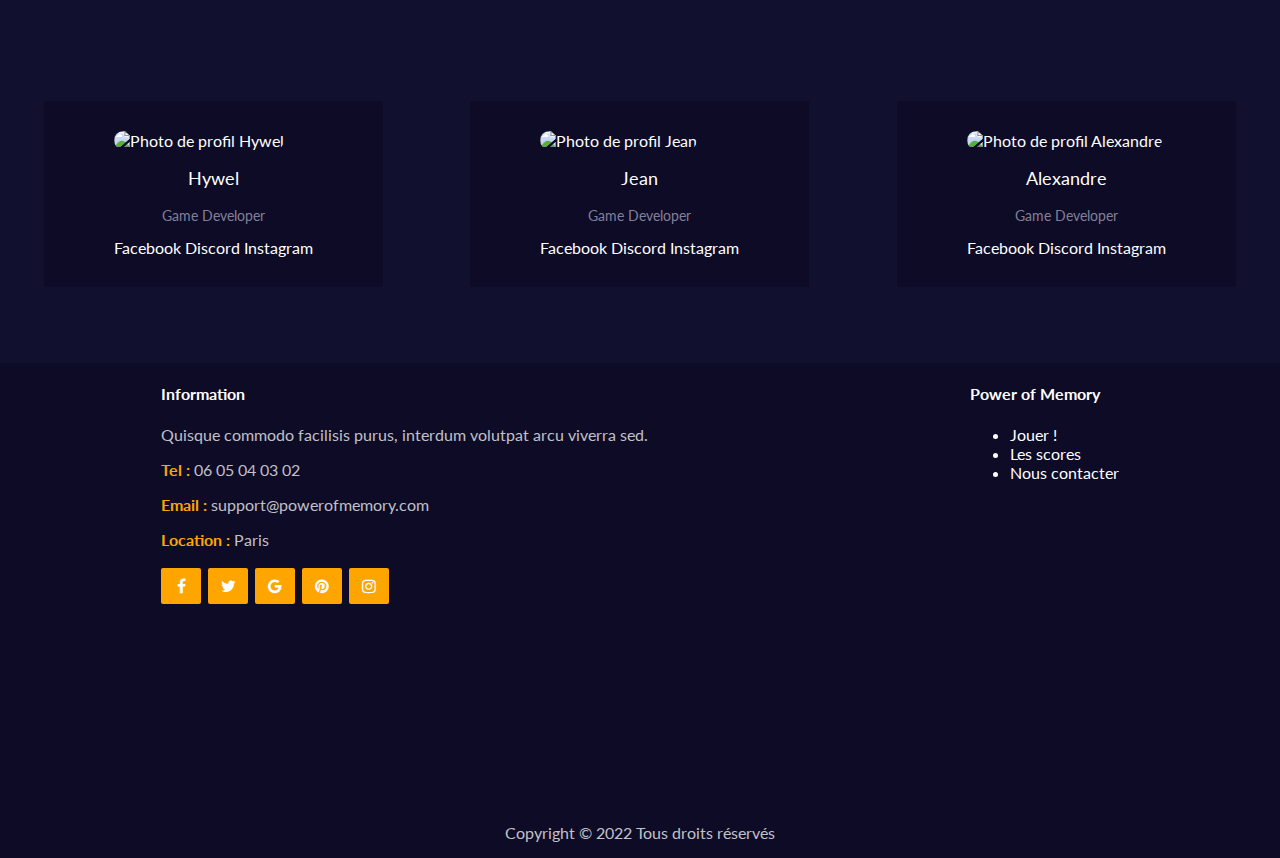
==== commit d04ad137: "Merge branch 'main' of https://github.com/PapyBruh2/Puissance_4" ====
--- a/index.html
+++ b/index.html
@@ -85,7 +85,7 @@
                             <div class="Box1">
                                 <div class="Bloc1">
                                     <p id="textBox">310</p>
-                                    <p>Parties Joeuées</p>
+                                    <p>Parties Jouées</p>
                                 </div>
                                 <div class="Bloc2">
                                     <p id="textBox">10 sec</p>
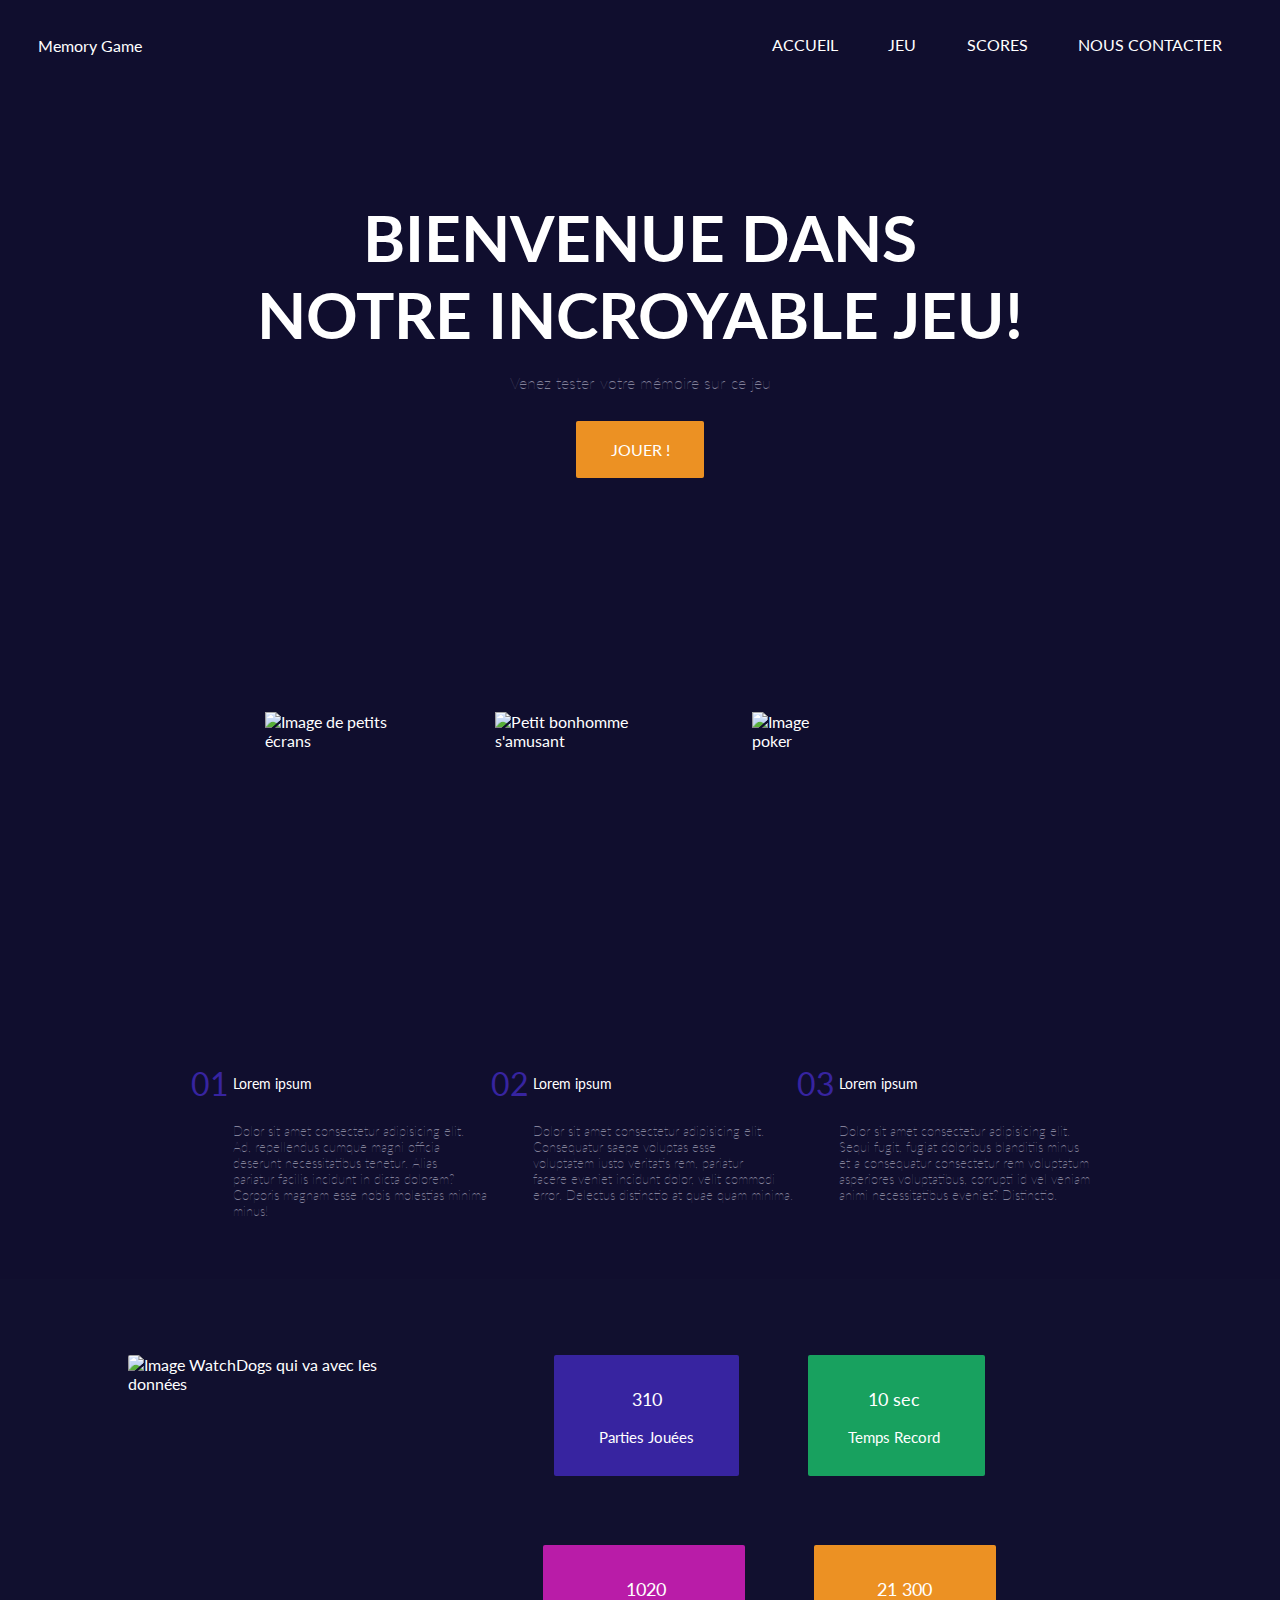
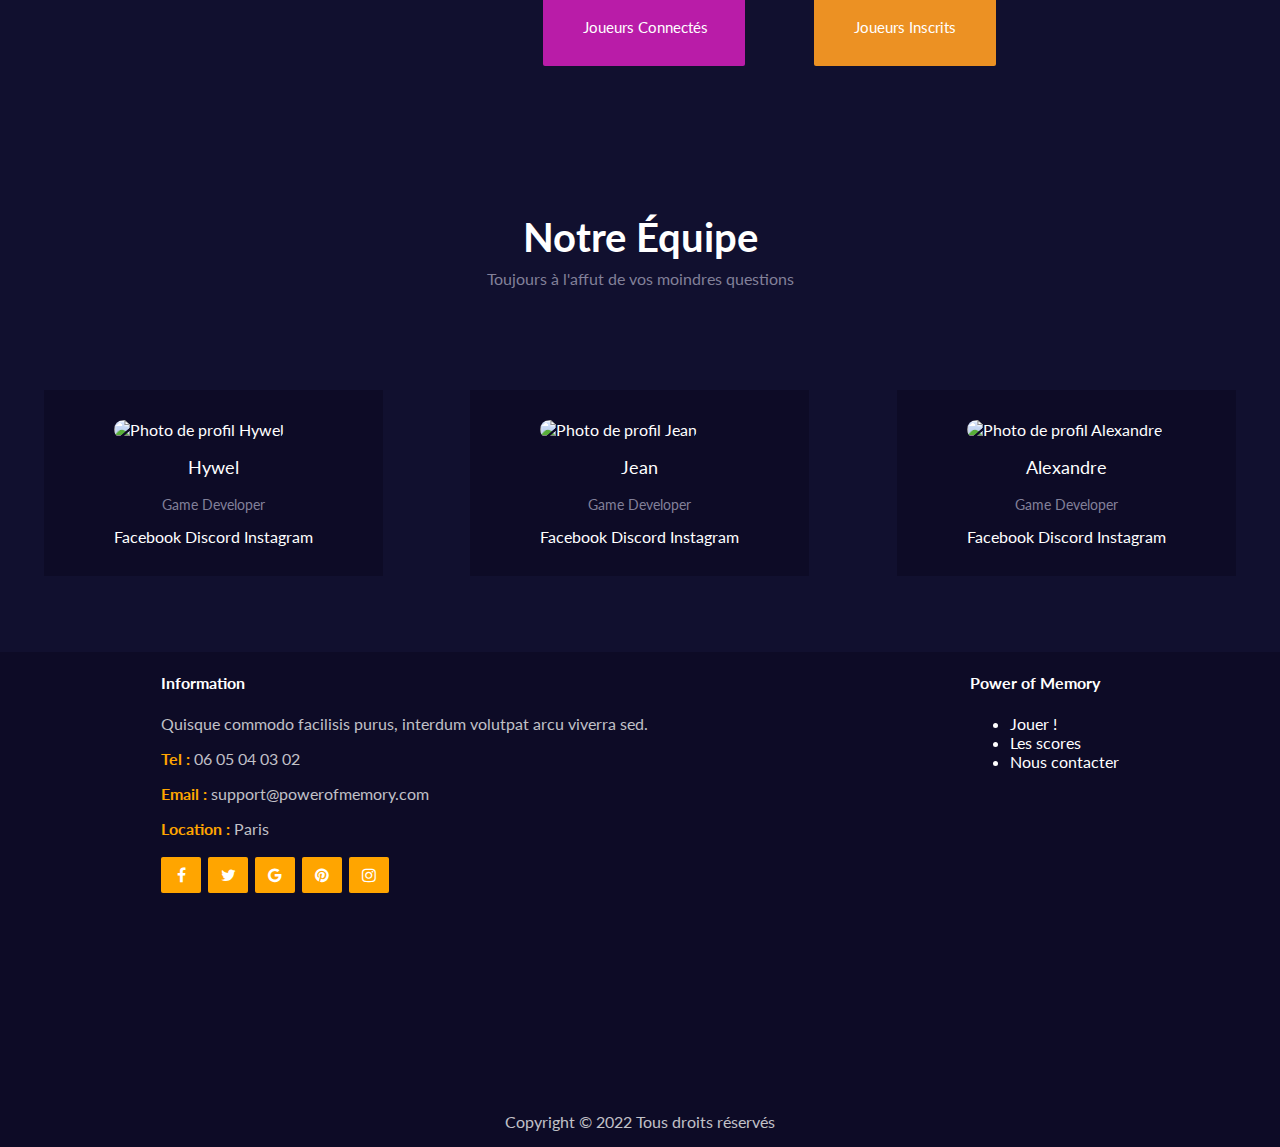
==== commit 99be310b: "Merge pull request #12 from PapyBruh2/continue" ====
--- a/index.html
+++ b/index.html
@@ -16,9 +16,9 @@
             <div class="backgroundNaviguation">
                 <!--Barre de naviguation de la page-->
                 <header> 
-                    <p class="title">Memory Game</p> 
-                    <div class="links">
-                        <div class="links2"> 
+                    <div class="navigation">
+                        <p>Memory Game</p> 
+                        <div class="links_nav"> 
                             <a href="index.html" id="lien">ACCUEIL</a>
                             <a href="memory.html" id="lien">JEU</a>
                             <a href="scores.html" id="lien">SCORES</a>
@@ -48,22 +48,22 @@
                 </div>
                 <br>
                 <!--Tableau pour les explications du jeu-->
-                <table align="center">
+                <table>
                     <tr>
                         <td id="numTexte">01</td>
-                        <td id="titreTexte">Lorem ipsum</td>
+                        <td id="titreTexte" class="first_paragraphe">Lorem ipsum</td>
                         <td id="numTexte">02</td>
-                        <td id="titreTexte">Lorem ipsum</td>
+                        <td id="titreTexte" class="second_paragraphe">Lorem ipsum</td>
                         <td id="numTexte">03</td>
-                        <td id="titreTexte">Lorem ipsum</td>
+                        <td id="titreTexte" class="third_paragraphe">Lorem ipsum</td>
                     </tr>
                     <tr>
                         <td></td>
-                        <td id="paragrapheExplicationJeu"><br>Dolor sit amet consectetur adipisicing elit.<br>Ad, repellendus cumque magni officia<br>deserunt necessitatibus tenetur. Alias<br>pariatur facilis incidunt in dicta dolorem?<br>Corporis magnam esse nobis molestias minima<br>minus!</td>
+                        <td id="paragrapheExplicationJeu" class="first_paragraphe"><br>Dolor sit amet consectetur adipisicing elit.<br>Ad, repellendus cumque magni officia<br>deserunt necessitatibus tenetur. Alias<br>pariatur facilis incidunt in dicta dolorem?<br>Corporis magnam esse nobis molestias minima<br>minus!</td>
                         <td></td>
-                        <td id="paragrapheExplicationJeu">Dolor sit amet consectetur adipisicing elit.<br>Consequatur saepe voluptas esse<br>voluptatem iusto veritatis rem, pariatur<br>facere eveniet incidunt dolor, velit commodi<br>error. Delectus distinctio at quae quam minima.</td>
+                        <td id="paragrapheExplicationJeu" class="second_paragraphe">Dolor sit amet consectetur adipisicing elit.<br>Consequatur saepe voluptas esse<br>voluptatem iusto veritatis rem, pariatur<br>facere eveniet incidunt dolor, velit commodi<br>error. Delectus distinctio at quae quam minima.</td>
                         <td></td>
-                        <td id="paragrapheExplicationJeu">Dolor sit amet consectetur adipisicing elit.<br>Sequi fugit, fugiat doloribus blanditiis minus<br>et a consequatur consectetur rem voluptatum<br>asperiores voluptatibus, corrupti id vel veniam<br>animi necessitatibus eveniet? Distinctio.</td>
+                        <td id="paragrapheExplicationJeu" class="third_paragraphe">Dolor sit amet consectetur adipisicing elit.<br>Sequi fugit, fugiat doloribus blanditiis minus<br>et a consequatur consectetur rem voluptatum<br>asperiores voluptatibus, corrupti id vel veniam<br>animi necessitatibus eveniet? Distinctio.</td>
                     </tr>
                 </table>
             </div>
@@ -181,5 +181,4 @@
                 </footer>
             </div>
         </body>
-    </html>
-
+    </html>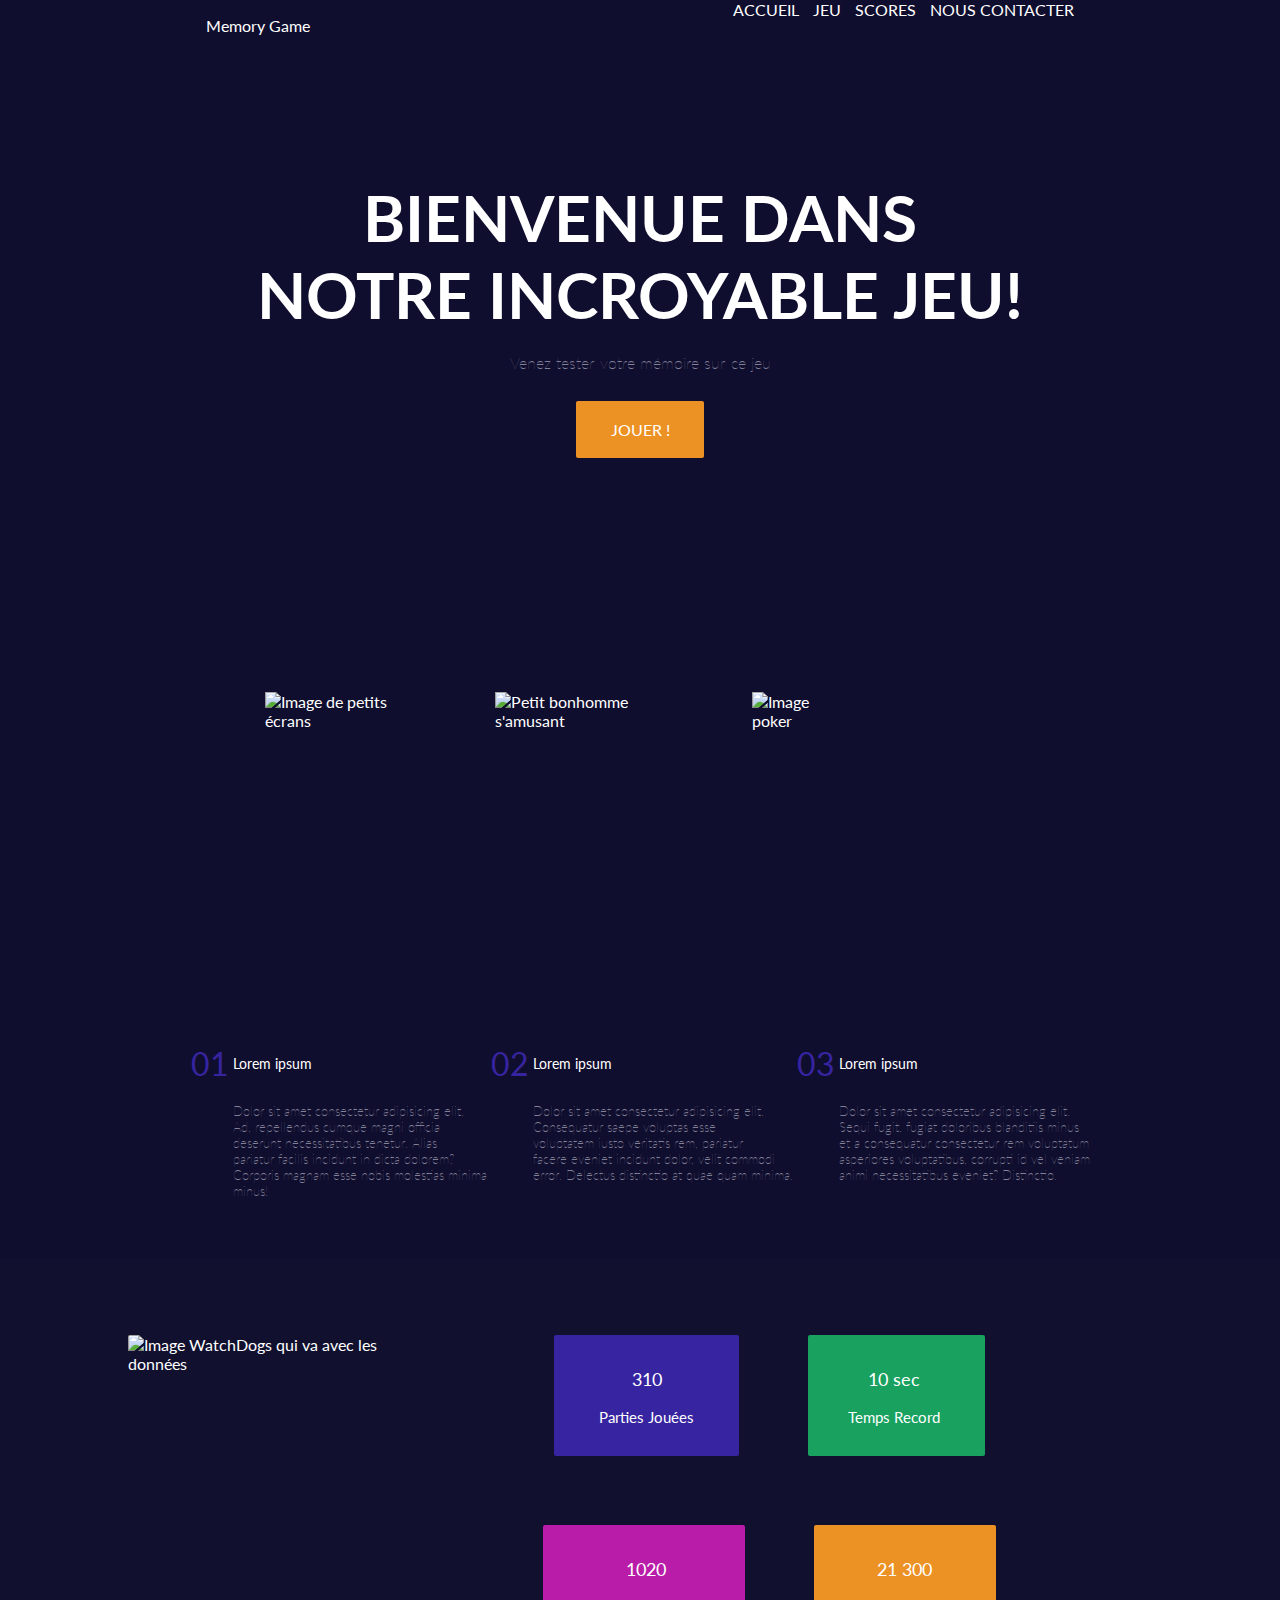
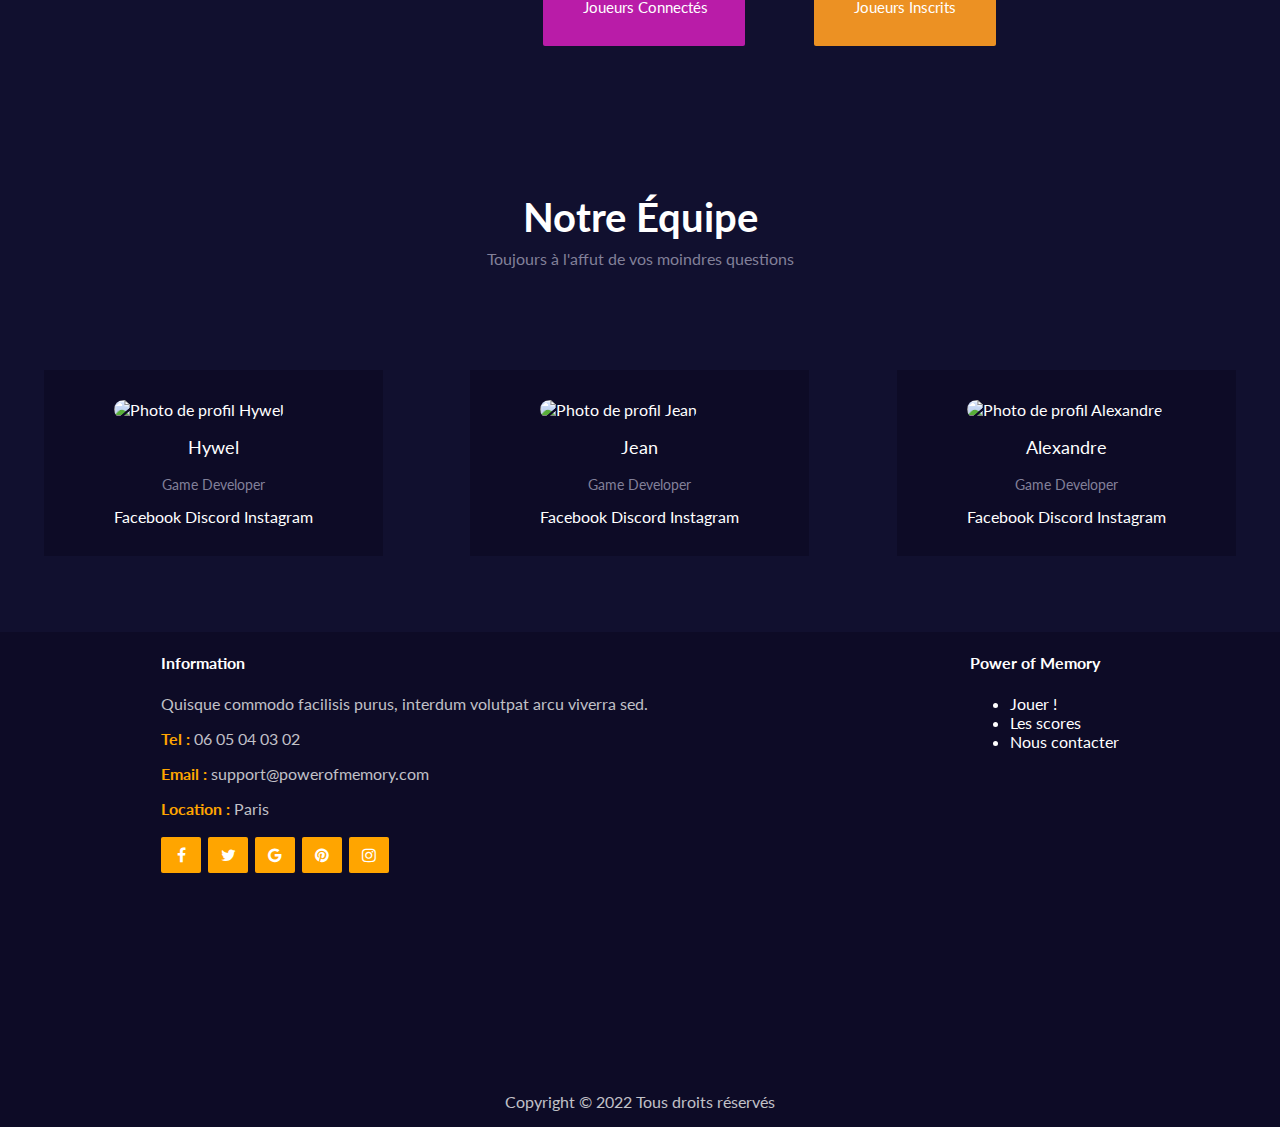
==== commit 520b741c: "update changes" ====
--- a/index.html
+++ b/index.html
@@ -8,17 +8,20 @@
             <link rel="stylesheet" href="assets/index.css">
             <link rel="preconnect" href="https://fonts.googleapis.com">
             <link rel="preconnect" href="https://fonts.gstatic.com" crossorigin>
+            <script src="https://kit.fontawesome.com/306ccec929.js" crossorigin="anonymous"></script>
             <link href="https://fonts.googleapis.com/css2?family=Lato&display=swap" rel="stylesheet">
+
             <!--Ajouter les boutons de réseaux sociaux-->
             <link rel="stylesheet" href="https://cdnjs.cloudflare.com/ajax/libs/font-awesome/4.7.0/css/font-awesome.min.css">
         </head>
         <body>
             <div class="backgroundNaviguation">
+
                 <!--Barre de naviguation de la page-->
                 <header> 
-                    <div class="navigation">
-                        <p>Memory Game</p> 
-                        <div class="links_nav"> 
+                    <p class="title">Memory Game</p> 
+                    <div class="links">
+                        <div class="links2"> 
                             <a href="index.html" id="lien">ACCUEIL</a>
                             <a href="memory.html" id="lien">JEU</a>
                             <a href="scores.html" id="lien">SCORES</a>
@@ -26,6 +29,7 @@
                         </div>
                     </div>
                 </header>
+
                 <!--Phrase d'accueil du site-->
                 <div> 
                     <h1 class="titreAccueil">BIENVENUE DANS <br> NOTRE INCROYABLE JEU!</h1>
@@ -37,9 +41,11 @@
             </div>
             <br>
             <br>
+            
             <!--Explications du jeu-->
             <!---Bloc principal contenant tous les blocs images et textes-->
             <div class="blocTextsImages">
+
                 <!--Sous bloc du bloc principal contenant les images-->
                 <div class="blocImages">
                     <img src="assets/images/images1.png" alt="Image de petits écrans" class="imageOrdi">
@@ -47,29 +53,31 @@
                     <img src="assets/images/images3.jpeg" alt="Image poker" id="Images">
                 </div>
                 <br>
+
                 <!--Tableau pour les explications du jeu-->
-                <table>
+                <table align="center">
                     <tr>
                         <td id="numTexte">01</td>
-                        <td id="titreTexte" class="first_paragraphe">Lorem ipsum</td>
+                        <td id="titreTexte">Lorem ipsum</td>
                         <td id="numTexte">02</td>
-                        <td id="titreTexte" class="second_paragraphe">Lorem ipsum</td>
+                        <td id="titreTexte">Lorem ipsum</td>
                         <td id="numTexte">03</td>
-                        <td id="titreTexte" class="third_paragraphe">Lorem ipsum</td>
+                        <td id="titreTexte">Lorem ipsum</td>
                     </tr>
                     <tr>
                         <td></td>
-                        <td id="paragrapheExplicationJeu" class="first_paragraphe"><br>Dolor sit amet consectetur adipisicing elit.<br>Ad, repellendus cumque magni officia<br>deserunt necessitatibus tenetur. Alias<br>pariatur facilis incidunt in dicta dolorem?<br>Corporis magnam esse nobis molestias minima<br>minus!</td>
+                        <td id="paragrapheExplicationJeu"><br>Dolor sit amet consectetur adipisicing elit.<br>Ad, repellendus cumque magni officia<br>deserunt necessitatibus tenetur. Alias<br>pariatur facilis incidunt in dicta dolorem?<br>Corporis magnam esse nobis molestias minima<br>minus!</td>
                         <td></td>
-                        <td id="paragrapheExplicationJeu" class="second_paragraphe">Dolor sit amet consectetur adipisicing elit.<br>Consequatur saepe voluptas esse<br>voluptatem iusto veritatis rem, pariatur<br>facere eveniet incidunt dolor, velit commodi<br>error. Delectus distinctio at quae quam minima.</td>
+                        <td id="paragrapheExplicationJeu">Dolor sit amet consectetur adipisicing elit.<br>Consequatur saepe voluptas esse<br>voluptatem iusto veritatis rem, pariatur<br>facere eveniet incidunt dolor, velit commodi<br>error. Delectus distinctio at quae quam minima.</td>
                         <td></td>
-                        <td id="paragrapheExplicationJeu" class="third_paragraphe">Dolor sit amet consectetur adipisicing elit.<br>Sequi fugit, fugiat doloribus blanditiis minus<br>et a consequatur consectetur rem voluptatum<br>asperiores voluptatibus, corrupti id vel veniam<br>animi necessitatibus eveniet? Distinctio.</td>
+                        <td id="paragrapheExplicationJeu">Dolor sit amet consectetur adipisicing elit.<br>Sequi fugit, fugiat doloribus blanditiis minus<br>et a consequatur consectetur rem voluptatum<br>asperiores voluptatibus, corrupti id vel veniam<br>animi necessitatibus eveniet? Distinctio.</td>
                     </tr>
                 </table>
             </div>
             <br>
             <br>
             <br>
+
             <!--Infos données du jeu-->
             <div class="backgroundDonnees">
                 <br>
@@ -111,6 +119,7 @@
                 <br>
                 <br>
                 <br>
+
                 <!--Infos sur les Créateurs-->
                 <h2 class="team">Notre Équipe</h2>
                 <p class="accrocheTeam">Toujours à l'affut de vos moindres questions</p>
@@ -146,6 +155,7 @@
                 <br>
             </div>
             <div class="backgroundInfosContact">
+
                 <!--Informations et liens vers les réseaux sociaux et les autres pages-->
                 <div class="informations">
                     <article>
@@ -154,15 +164,17 @@
                         <p><strong>Tel :</strong> 06 05 04 03 02</p>
                         <p><strong>Email :</strong> support@powerofmemory.com</p>
                         <p><strong>Location :</strong> Paris</p>
+
                         <!--Lien vers les réseaux sociaux-->
                         <div>
-                            <a href="" class="fa fa-facebook"></a>
-                            <a href="" class="fa fa-twitter"></a>
-                            <a href="" class="fa fa-google"></a>
-                            <a href="" class="fa fa-pinterest"></a>
-                            <a href="" class="fa fa-instagram"></a>
+                            <a href=""><i class="fa fa-facebook"></i></a>
+                            <a href=""><i class="fa fa-twitter"></i></a>
+                            <a href=""><i class="fa fa-google"></i></a>
+                            <a href=""><i class="fa fa-pinterest"></i></a>
+                            <a href=""><i class="fa fa-instagram"></i></a>
                         </div>
                     </article>
+
                     <!--Lien vers d'autres pages html-->
                     <aside>
                         <h4>Power of Memory</h4>
@@ -173,8 +185,10 @@
                         </ul>
                     </aside>
                 </div>
+
                 <!--Footer de la page-->
                 <footer>
+
                     <!--Message Cooyright-->
                     <p>Copyright © 2022 Tous droits réservés</p>
                     <br>
